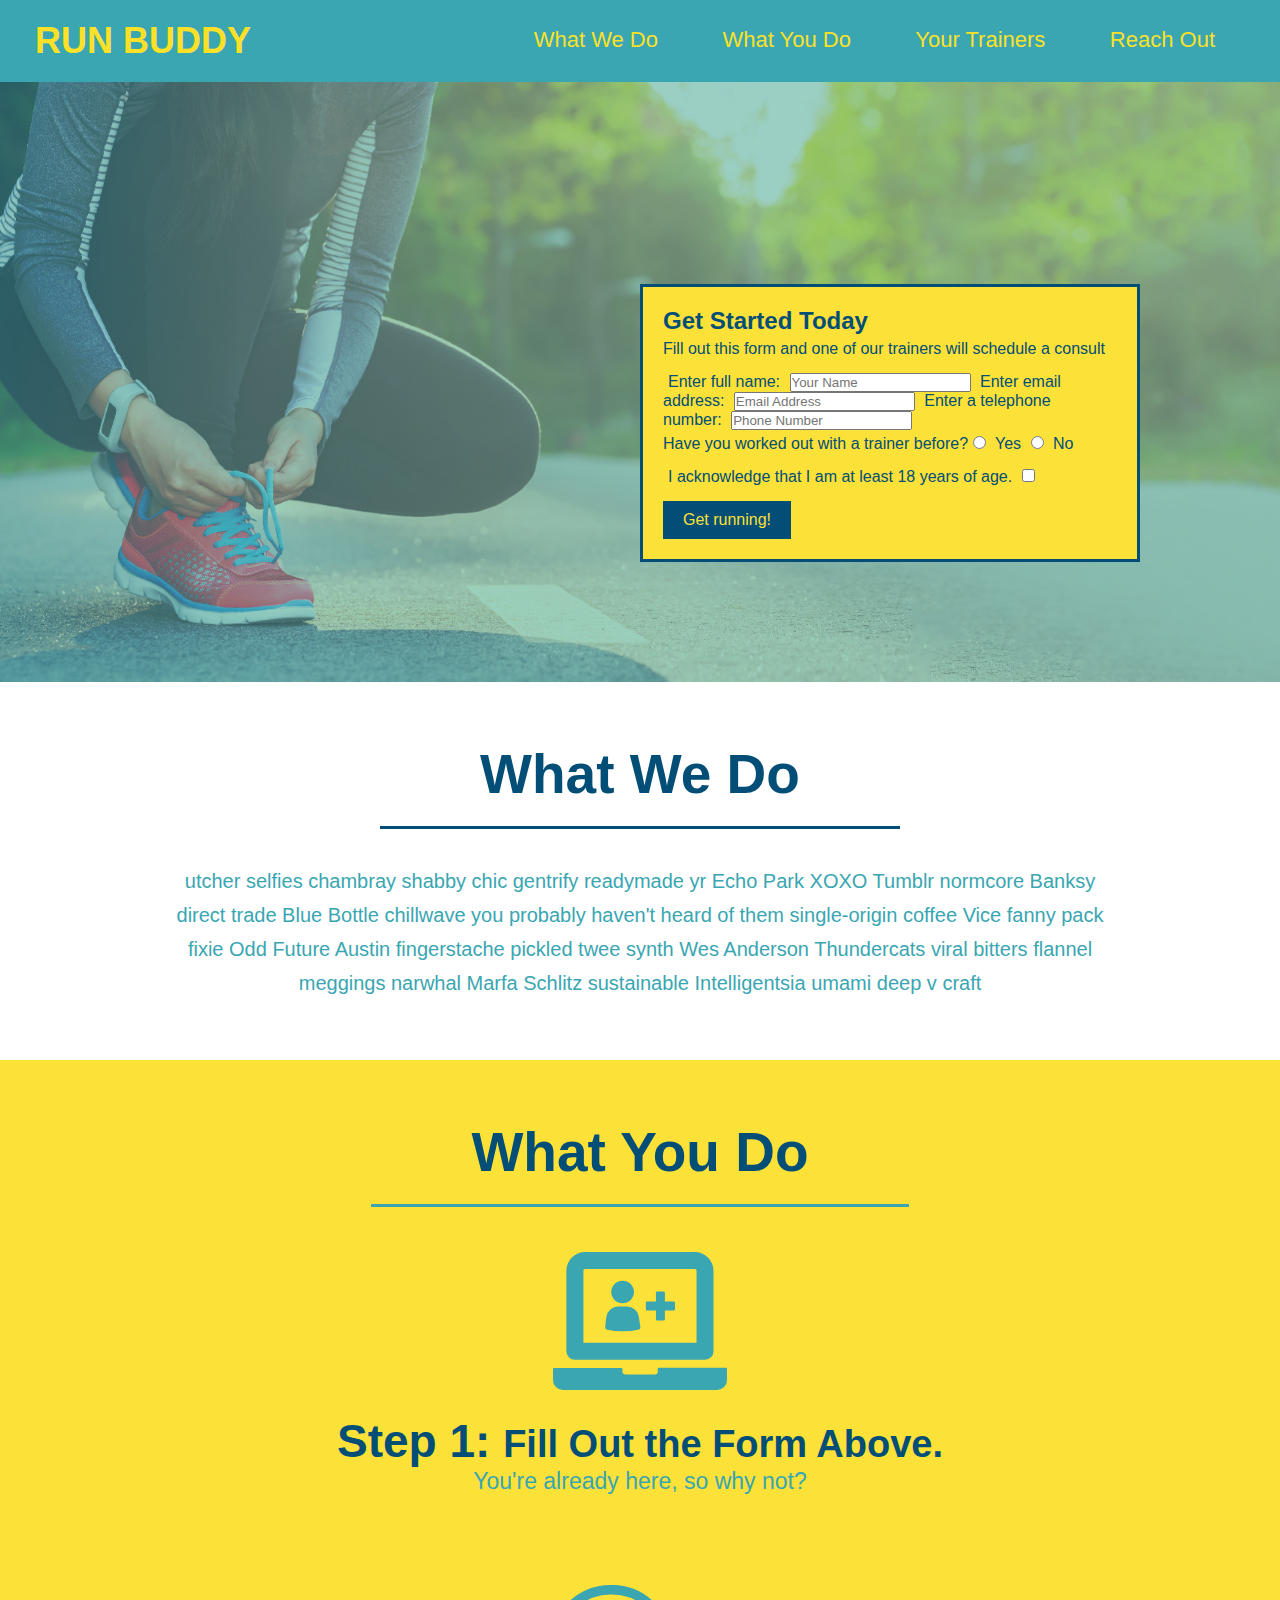
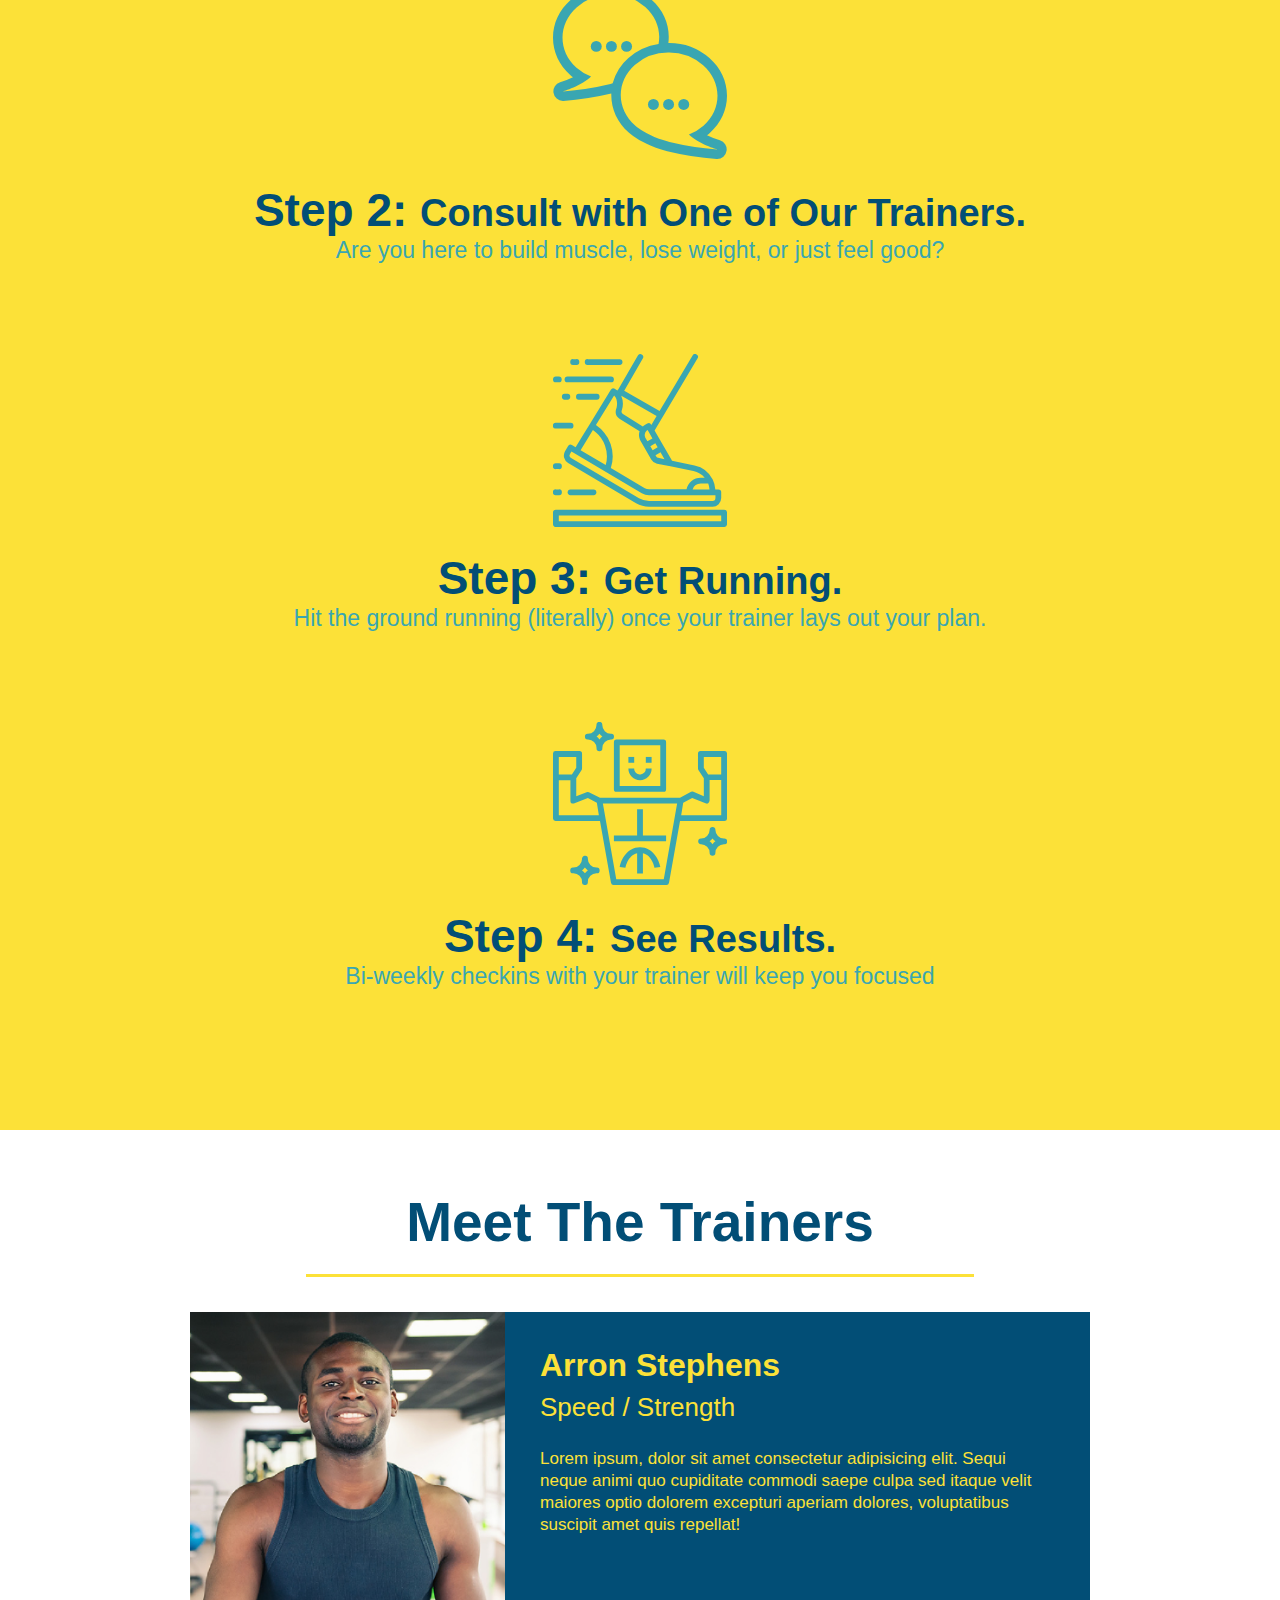
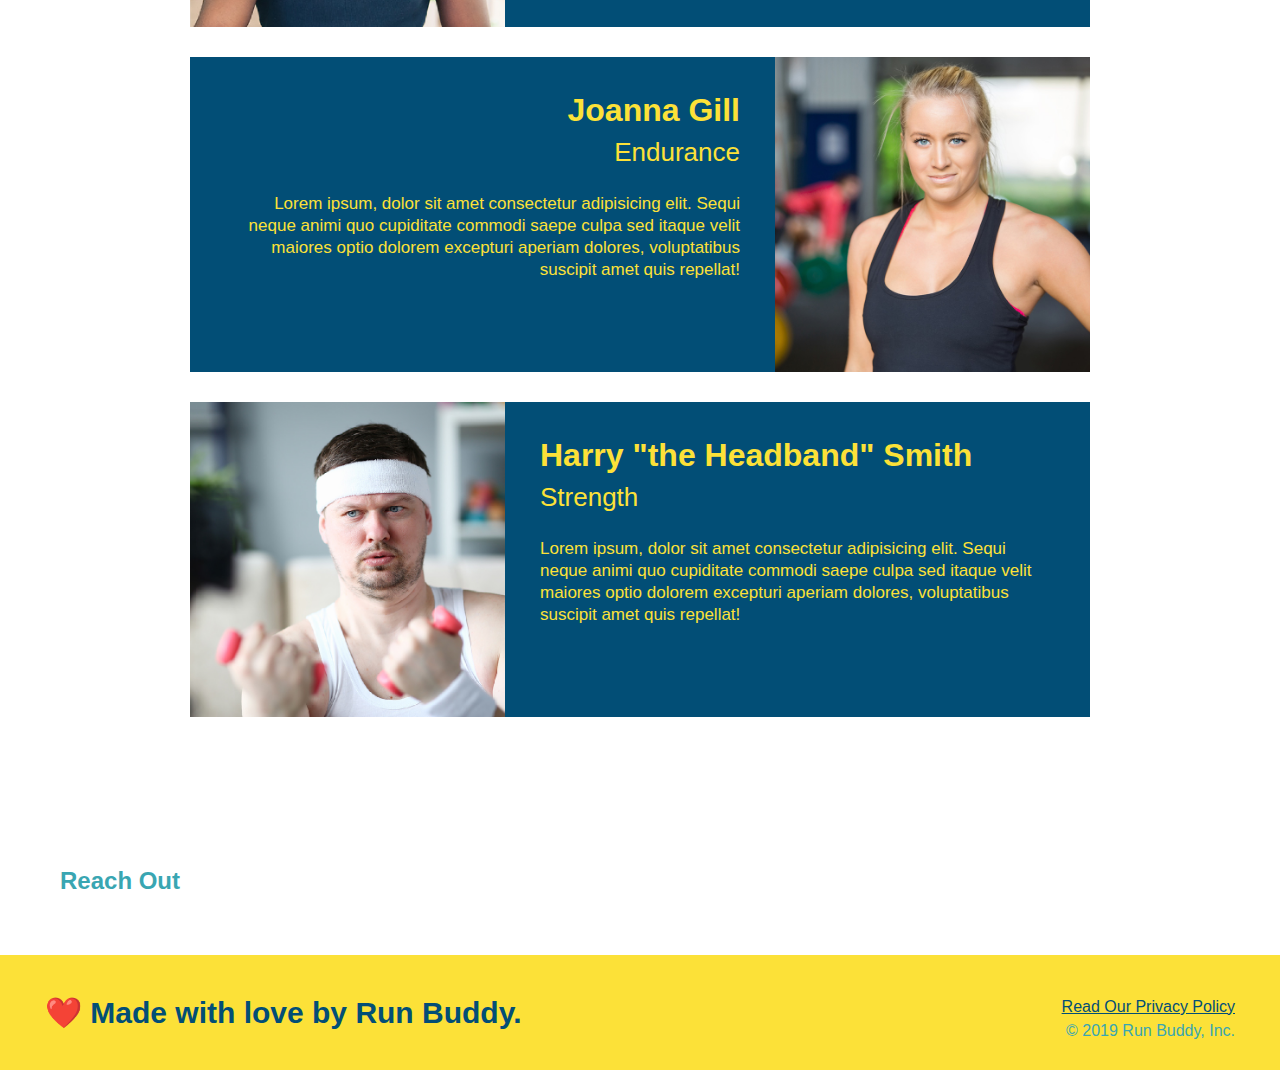
==== index.html @ 09210a49 "meet the trainers section" ====
<!DOCTYPE html>
<html lang="en">
    
<head>
    <meta charset="UTF-8" />
    <title>Run Buddy</title>
    <link rel="stylesheet" href="./assets/css/style.css" />
</head>

<body>
    <!-- navigation -->
    <header>
      <h1>
          <a href="/">
            RUN BUDDY
          </a> 
      </h1>
      <nav>
          <!-- Unordered list element-->
          <ul>
              <!-- List item element-->
              <li>
                  <!-- Anchor element-->
                  <a href="#what-we-do">What We Do</a>
              </li>
              <li>
                  <a href="#what-you-do">What You Do</a>
              </li>
              <li>
                  <a href="#your-trainers">Your Trainers</a>
              </li>
              <li>
                  <a href="#reach-out">Reach Out</a>
              </li>
          </ul>
      </nav>
    </header>

    <!-- hero/jumbotron -->
    <section class="hero">
      <div class="hero-form">
        <h3>Get Started Today</h3>
        <p>Fill out this form and one of our trainers will schedule a consult</p>
        <!--- Add form element-->
        <form>
          <label for="name">Enter full name:</label>
          <input type="text" placeholder="Your Name" name="name" id="name" />
          <label for="email">Enter email address:</label>
          <input type="email" placeholder="Email Address" name="email" id="email" />
          <label for="phone">Enter a telephone number:</label>
          <input type="tel" placeholder="Phone Number" name="phone" id="phone" />
          <p>
            Have you worked out with a trainer before?
            <input type="radio" name="trainer-confirm" id="trainer-yes" />
            <label for="trainer-yes">Yes</label>
            <input type="radio" name="trainer-confirm" id="trainer-no" />
            <label for="trainer-no">No</label>
          </p>
          <p>
            <label for="checkbox" >
              I acknowledge that I am at least 18 years of age.
            </label>
            <input type="checkbox" name="age-confirm" id="checkbox" />
          </p>
          <button type="submit">
            Get running!
          </button>
        </form>
      </div>
    </section>
    <!-- end hero -->
  
    <!-- "what we do" section -->
    <section id="what-we-do" class="intro">
      <h2 class="section-title primary-boarder">What We Do</h2>
      <p>
        utcher selfies chambray shabby chic gentrify readymade yr Echo Park XOXO Tumblr normcore Banksy direct trade Blue
      Bottle chillwave you probably haven't heard of them single-origin coffee Vice fanny pack fixie Odd Future Austin
      fingerstache pickled twee synth Wes Anderson Thundercats viral bitters flannel meggings narwhal Marfa Schlitz
      sustainable Intelligentsia umami deep v craft
      </p>
    </section>
  
    <!-- "what you do" section -->
    <section id="what-you-do" class="steps">
      <h2 class="section-title secondary-border">What You Do</h2>
      
      <div>
        <!-- insert this img element-->
        <img src="assets/images/step-1.svg" alt="" />
        <h3>Step 1: <span>Fill Out the Form Above.</span></h3>
        <p>You're already here, so why not?</p>
      </div>

      <div>
        <img src="assets/images/step-2.svg" alt="" />
        <h3>Step 2: <span> Consult with One of Our Trainers. </span></h3>
        <p>Are you here to build muscle, lose weight, or just feel good?</p>
      </div>
    
      <div>
        <img src="assets/images/step-3.svg" alt="" />
        <h3>Step 3: <span>Get Running.</span></h3>
        <p>Hit the ground running (literally) once your trainer lays out your plan.</p>
      </div>
    
      <div>
        <img src="assets/images/step-4.svg" alt="" />
        <h3>Step 4: <span>See Results.</span></h3>
        <p>Bi-weekly checkins with your trainer will keep you focused</p>
      </div>
    </section>
  
    <!-- "meet the trainers" section -->
    <section id="your-trainers" class="trainers">
      <h2 class="section-title primary-border">Meet The Trainers</h2>
      <article class="trainer">
        <img src="./assets/images/trainer-1.jpg" alt="Arron Stephens in his workout clothes, ready to pump iron" />
        <div class="trainer-bio text-left">
          <h3>Arron Stephens</h3>
          <h4>Speed / Strength</h4>
          <p>
            Lorem ipsum, dolor sit amet consectetur adipisicing elit. Sequi neque animi quo cupiditate commodi saepe culpa sed
            itaque velit maiores optio dolorem excepturi aperiam dolores, voluptatibus suscipit amet quis repellat!
          </p>
        </div>
      </article>
      <!-- second trainer bio -->
      <article class="trainer">
        <div class="trainer-bio text-right">
         <h3>Joanna Gill</h3>
         <h4>Endurance</h4>
         <p>
           Lorem ipsum, dolor sit amet consectetur adipisicing elit. Sequi neque animi quo cupiditate commodi saepe culpa sed
           itaque velit maiores optio dolorem excepturi aperiam dolores, voluptatibus suscipit amet quis repellat!
         </p>
       </div>
       <img src="./assets/images/trainer-2.jpg" alt="Joanna Gill cooling off after a workout" />
      </article>

      <!-- third trainer bio -->
      <article class="trainer">
      <img src="./assets/images/trainer-3.jpg" alt="Harry Smith wearing a headband and lifting comically small pink weights" />
        <div class="trainer-bio text-left">
        <h3>Harry "the Headband" Smith</h3>
        <h4>Strength</h4>
        <p>
          Lorem ipsum, dolor sit amet consectetur adipisicing elit. Sequi neque animi quo cupiditate commodi saepe culpa sed
          itaque velit maiores optio dolorem excepturi aperiam dolores, voluptatibus suscipit amet quis repellat!
        </p>
        </div>
      </article>
    </section>
  
    <!-- "reach out" section -->
    <section>
      <h2>Reach Out</h2>
    </section>
  
    <!-- footer -->
    <footer>
      <h2>❤️ Made with love by Run Buddy.</h2>
      <div>
        <a href="#">Read Our Privacy Policy</a><br />
        &copy; 2019 Run Buddy, Inc.
      </div>
    </footer>
  </body>
  
  </html>
---- assets/css/style.css ----
* {
    margin: 0;
    padding: 0;
    box-sizing: border-box;
}

body {
    /* more on this crazy alphanumerical value in a minute */
    color: #39a6b2;
    font-family: Helvetica, Arial, sans-serif;
}

/* apply styles to <header> */
header {
    padding: 20px 35px;
    background-color: #39a6b2;
}

header h1 {
    font-weight: bold;
    font-size: 36px;
    color: #fce138;
    margin: 0;
    display: inline;
}

header a {
    text-decoration: none;
    color: #fce128;
}

header nav {
    float: right;
    margin: 7px 0;
}

header nav ul li {
    display: inline;
}

header nav ul li a {
    margin: 0 30px;
    font-weight: lighter;
    font-size: 22px;
}

footer {
    background: #fce138;
    width: 100%;
    padding: 40px 45px;
}

footer h2 {
    display: inline;
    color: #024e76;
    font-size: 30px;
    margin: 0;
}

footer div {
    float: right;
    line-height: 1.5;
    text-align: right;
}

footer a {
    color: #024e76;
}

section {
    padding: 60px;
}

/* Hero Style Start */
.hero {
    background-image: url("../images/hero-bg.jpeg");
    height: 600px;
    background-size: cover;
    background-position: center;
    position: relative;
}
/* Hero Style End */

/* Hero-Form Style Start */
.hero-form {
    border: 3px solid #024e76;
    background-color: #fce138;
    padding: 20px;
    width: 500px;
    color: #024e76;
    position: absolute;
    bottom: 120px;
    right: 140px;
}

.hero-form h3 {
    font-size: 24px;
    margin: 0;
  }
  
.hero-form p {
    margin: 5px 0 15px 0;
  }
  
.form-input {
    border: 1px solid #024e76;
    display: block;
    padding: 7px 15px;
    font-size: 16px;
    color: #024e76;
    width: 100%;
    margin-bottom: 15px;
  }

.hero-form label {
    margin: 0 5px;
  }

.hero-form button {
    color: #fce138;
    background-color: #024e76;
    border: none;
    padding: 10px 20px;
    font-size: 16px;
  }
  /* HERO STYLES END */

  .intro {
      text-align: center;
  }

  .intro p {
      line-height: 1.7;
      color: #39a6b2;
      width: 80%;
      font-size: 20px;
      /* add this alongside your other declarations */
      margin: 0 auto;
  }

  .steps {
      text-align: center;
      background: #fce138;
  }

  .steps div {
    margin-bottom: 80px;
  }

  .steps img {
    width: 15%;
    margin: 10px 0;
  } 
  
  .steps h3 {
    color: #024e76;
    font-size: 46px;
    margin-top: 10px;
  }
  
  .steps p {
    color: #39a6b2;
    font-size: 23px;
  }

  .steps span {
    font-size: 38px;
  }

  .section-title {
    font-size: 55px;
    color: #024e76;
    margin-bottom: 35px;
    padding: 0 100px 20px 100px;
    display: inline-block;
    border-bottom: 3px solid;
  }
  
  .primary-border {
    border-color: #fce138;
  }
  
  .secondary-border {
    border-color: #39a6b2;
  }
  
  .trainers {
    text-align: center;
  }

  .trainer {
    width: 900px;
    margin: 0 auto 30px auto;
    background: #024e76;
    color: #fce138;
    overflow: auto;
  }

  .trainer img {
    width: 35%;
    float: left;
  }
  
  .trainer-bio {
    padding: 35px;
    float: left;
    width: 65%;
  }

  .text-left {
    text-align: left;
  }
  
  .text-right {
    text-align: right;
  }

  .trainer-bio h3 {
    font-size: 32px;
    margin-bottom: 8px;
  }
  
  .trainer-bio h4 {
    font-weight: lighter;
    font-size: 26px;
    margin-bottom: 25px;
  }
  
  .trainer-bio p {
    font-size: 17px;
    line-height: 1.3;
  }
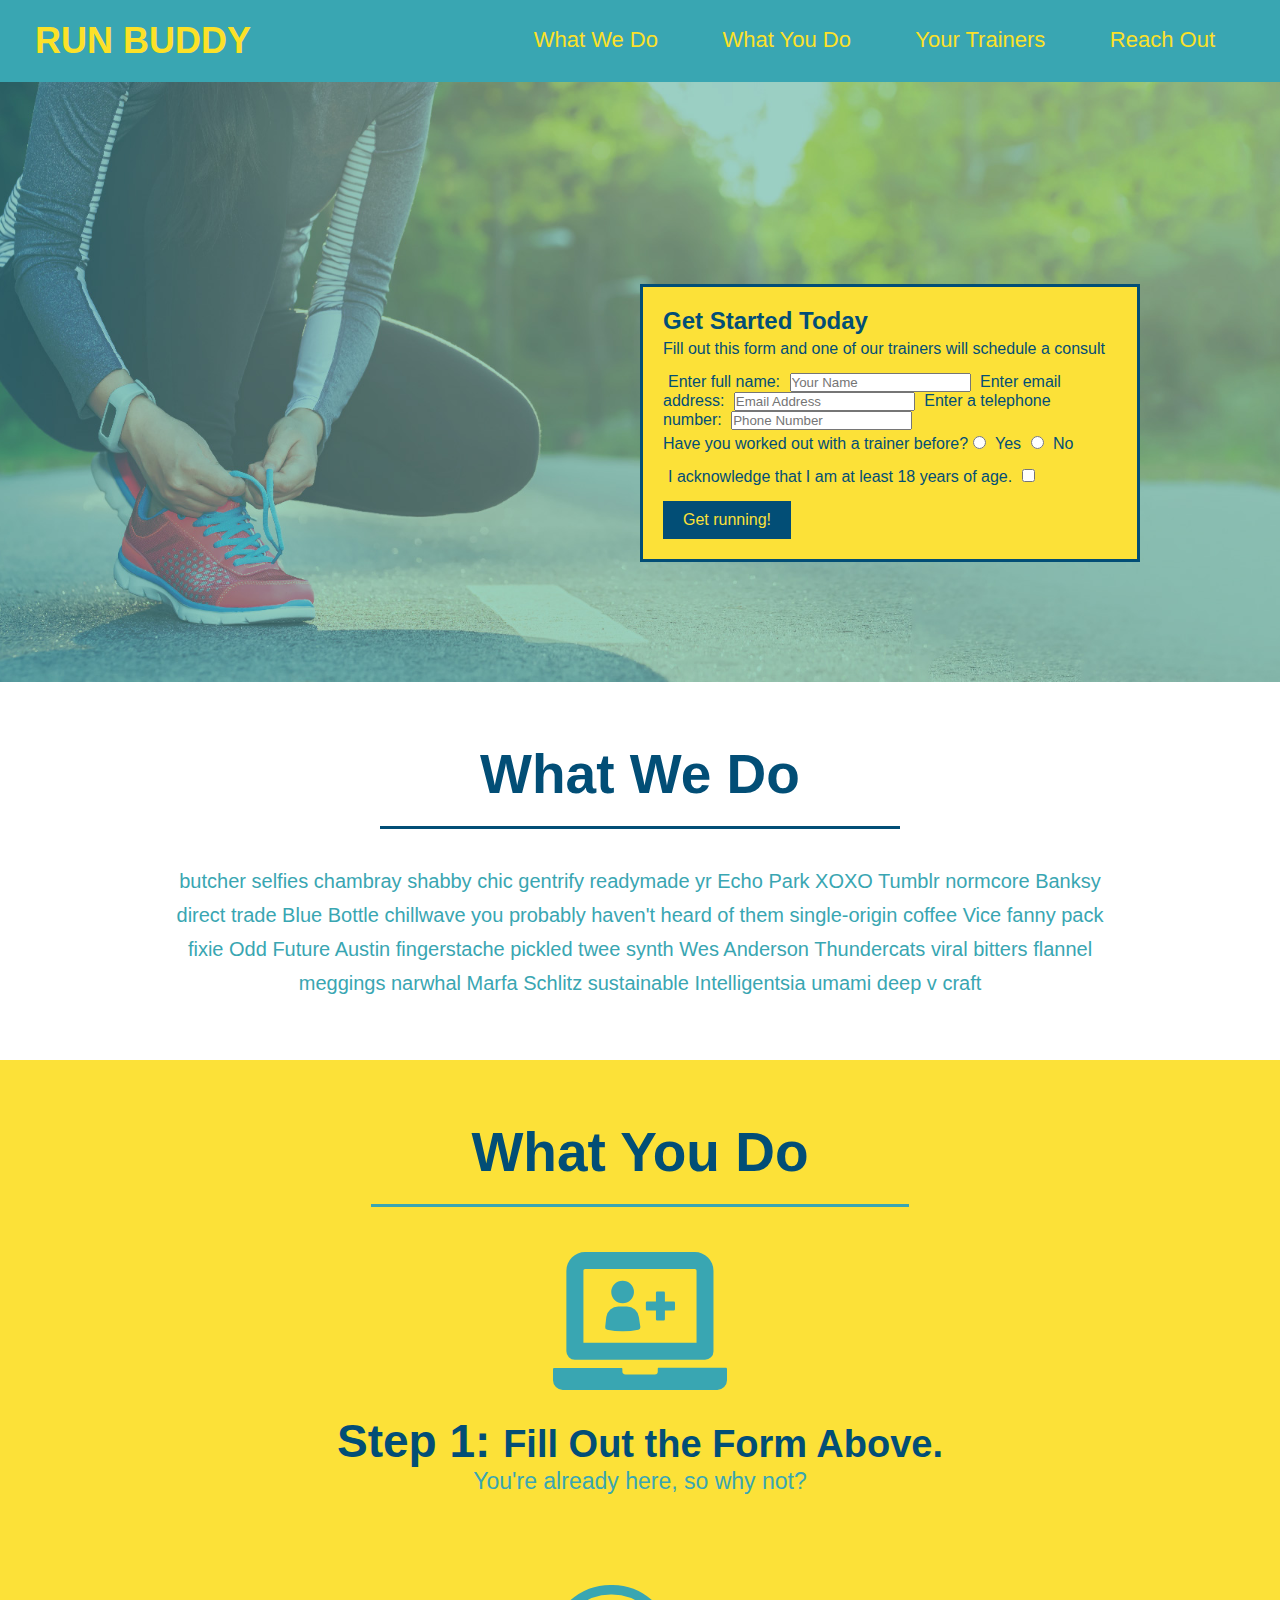
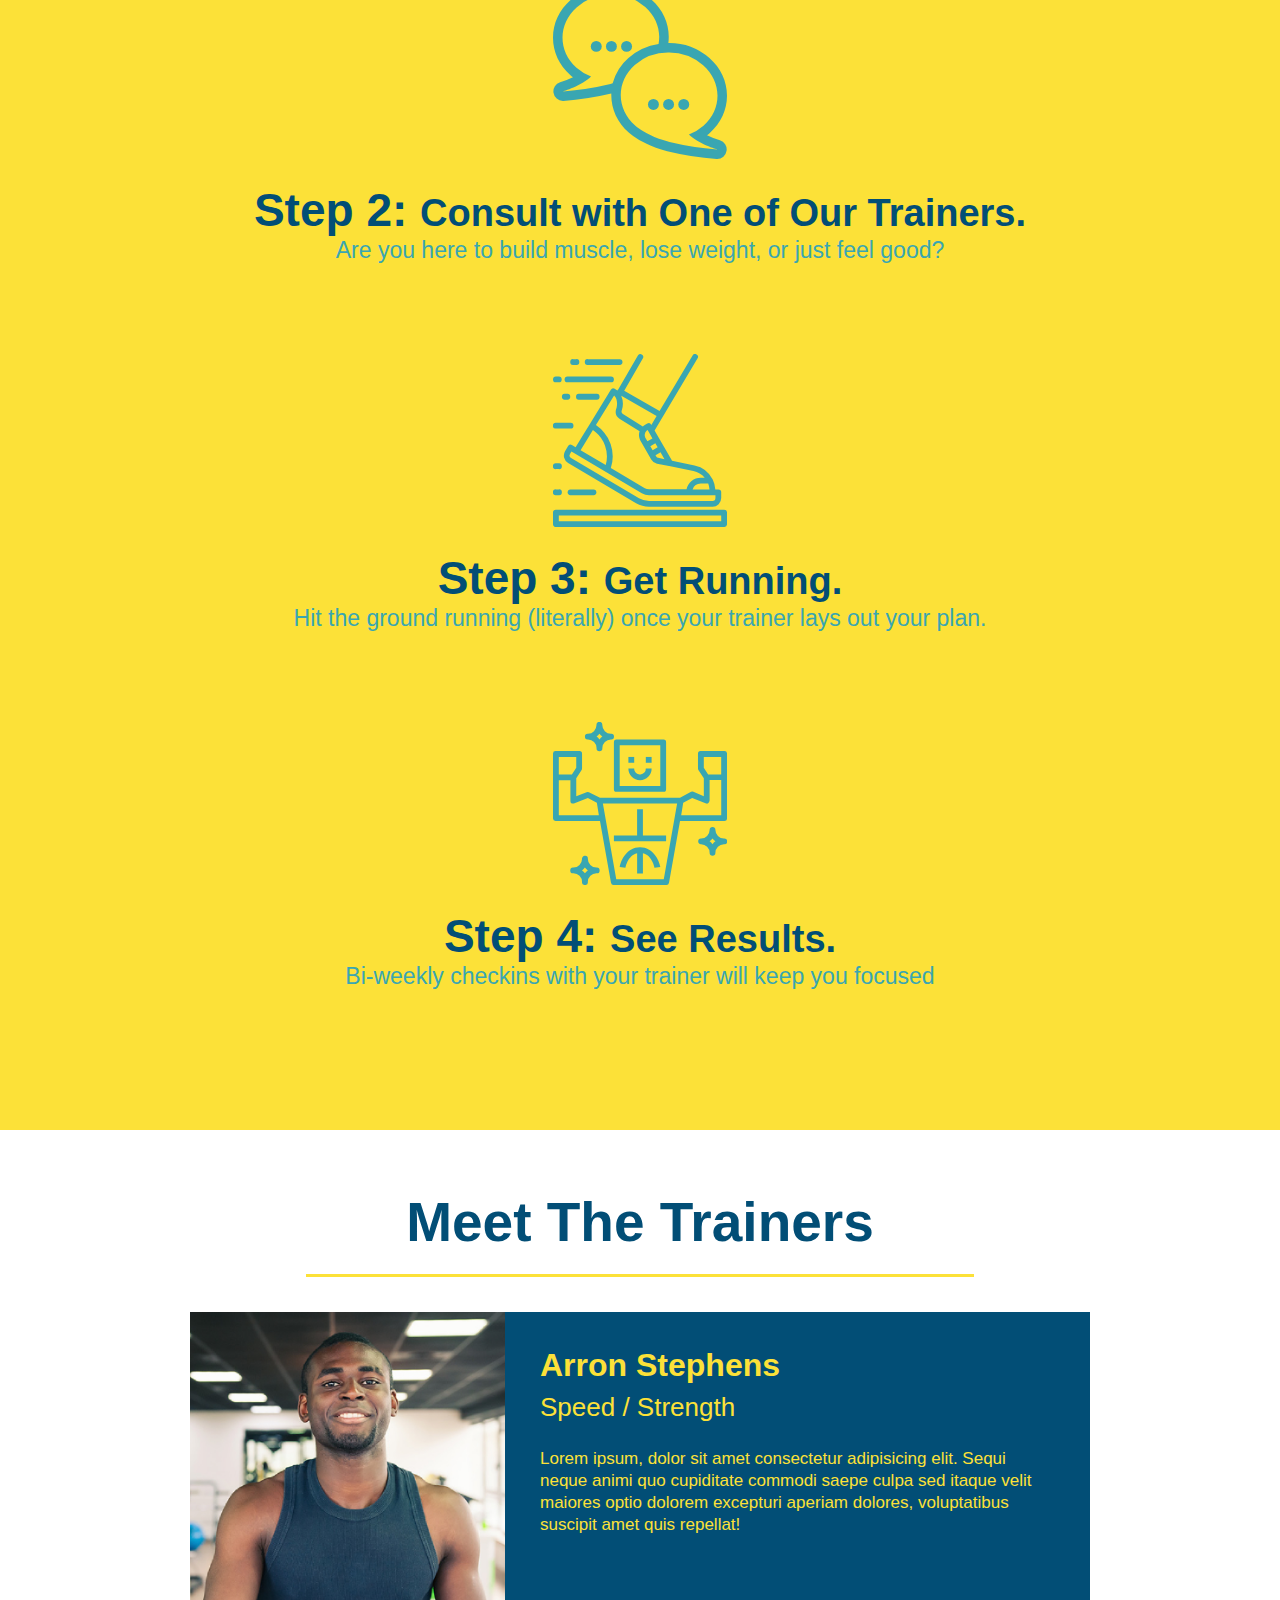
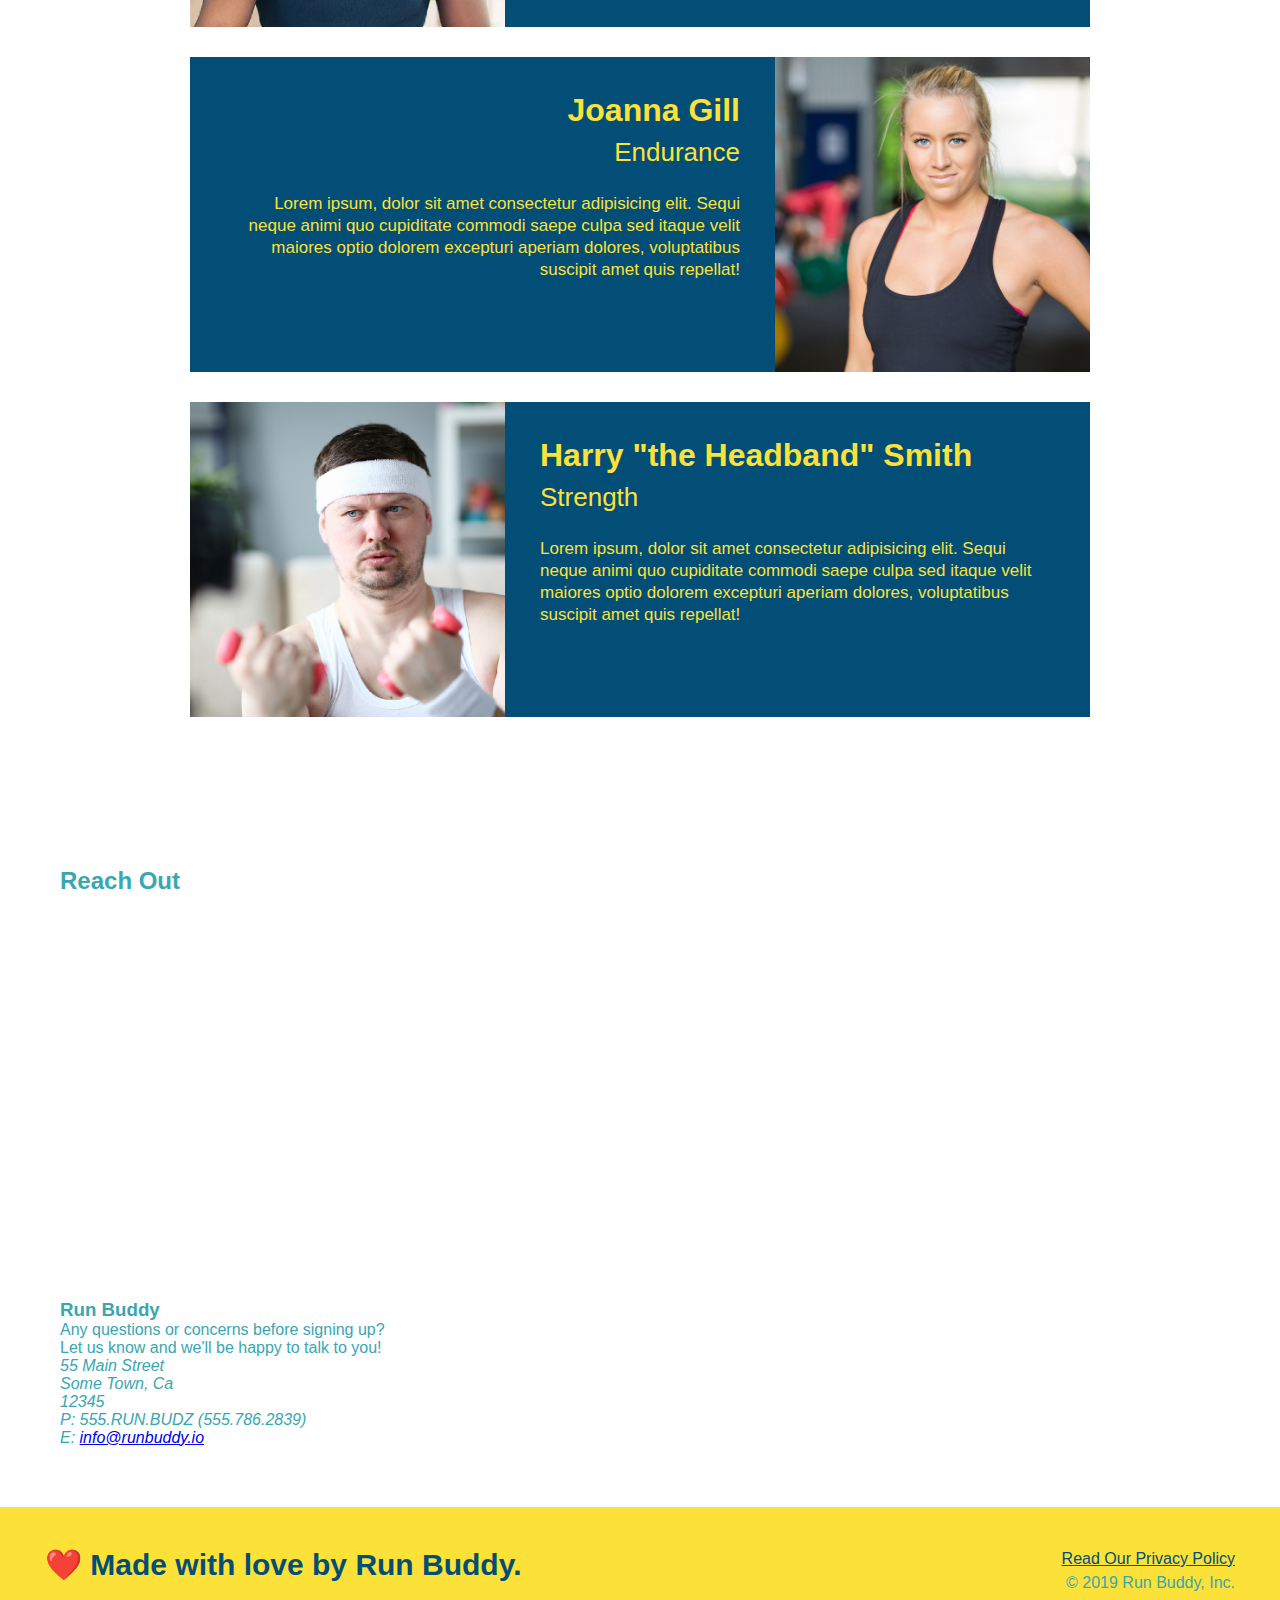
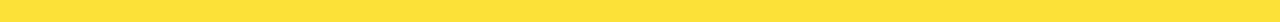
==== commit 31893229: "add iframe" ====
--- a/index.html
+++ b/index.html
@@ -74,7 +74,7 @@
     <section id="what-we-do" class="intro">
       <h2 class="section-title primary-boarder">What We Do</h2>
       <p>
-        utcher selfies chambray shabby chic gentrify readymade yr Echo Park XOXO Tumblr normcore Banksy direct trade Blue
+      butcher selfies chambray shabby chic gentrify readymade yr Echo Park XOXO Tumblr normcore Banksy direct trade Blue
       Bottle chillwave you probably haven't heard of them single-origin coffee Vice fanny pack fixie Odd Future Austin
       fingerstache pickled twee synth Wes Anderson Thundercats viral bitters flannel meggings narwhal Marfa Schlitz
       sustainable Intelligentsia umami deep v craft
@@ -142,12 +142,12 @@
       <article class="trainer">
       <img src="./assets/images/trainer-3.jpg" alt="Harry Smith wearing a headband and lifting comically small pink weights" />
         <div class="trainer-bio text-left">
-        <h3>Harry "the Headband" Smith</h3>
-        <h4>Strength</h4>
-        <p>
-          Lorem ipsum, dolor sit amet consectetur adipisicing elit. Sequi neque animi quo cupiditate commodi saepe culpa sed
-          itaque velit maiores optio dolorem excepturi aperiam dolores, voluptatibus suscipit amet quis repellat!
-        </p>
+          <h3>Harry "the Headband" Smith</h3>
+          <h4>Strength</h4>
+          <p>
+            Lorem ipsum, dolor sit amet consectetur adipisicing elit. Sequi neque animi quo cupiditate commodi saepe culpa sed
+            itaque velit maiores optio dolorem excepturi aperiam dolores, voluptatibus suscipit amet quis repellat!
+          </p>
         </div>
       </article>
     </section>
@@ -155,6 +155,30 @@
     <!-- "reach out" section -->
     <section>
       <h2>Reach Out</h2>
+      <div class="contact-info">
+        <iframe src="https://www.google.com/maps/embed?pb=!1m18!1m12!1m3!1d3315.008402642042!2d-117.92116288531592!3d33.81209623779548!2m3!1f0!2f0!3f0!3m2!1i1024!2i768!4f13.1!3m3!1m2!1s0x80dcd7d12b3b5e6b%3A0x2ef62f8418225cfa!2sDisneyland%20Park!5e0!3m2!1sen!2sus!4v1617989607646!5m2!1sen!2sus" 
+          width="400" 
+          height="400" 
+          style="border:0;" 
+          allowfullscreen="" 
+          loading="lazy">
+        </iframe>
+      </div>
+      <div>
+        <h3>Run Buddy</h3>
+        <p>
+          Any questions or concerns before signing up?
+          <br />
+          Let us know and we'll be happy to talk to you!
+        </p>
+        <address>
+          55 Main Street <br/>
+          Some Town, Ca <br/>
+          12345<br />
+          P: 555.RUN.BUDZ (555.786.2839)<br/>
+          E: <a href="mailto:info@runbuddy.io">info@runbuddy.io</a>
+        </address>
+      </div>
     </section>
   
     <!-- footer -->
--- a/assets/css/style.css
+++ b/assets/css/style.css
@@ -134,7 +134,6 @@
       color: #39a6b2;
       width: 80%;
       font-size: 20px;
-      /* add this alongside your other declarations */
       margin: 0 auto;
   }
 
@@ -207,14 +206,6 @@
     width: 65%;
   }
 
-  .text-left {
-    text-align: left;
-  }
-  
-  .text-right {
-    text-align: right;
-  }
-
   .trainer-bio h3 {
     font-size: 32px;
     margin-bottom: 8px;
@@ -230,3 +221,11 @@
     font-size: 17px;
     line-height: 1.3;
   }
+
+  .text-left {
+    text-align: left;
+  }
+  
+  .text-right {
+    text-align: right;
+  }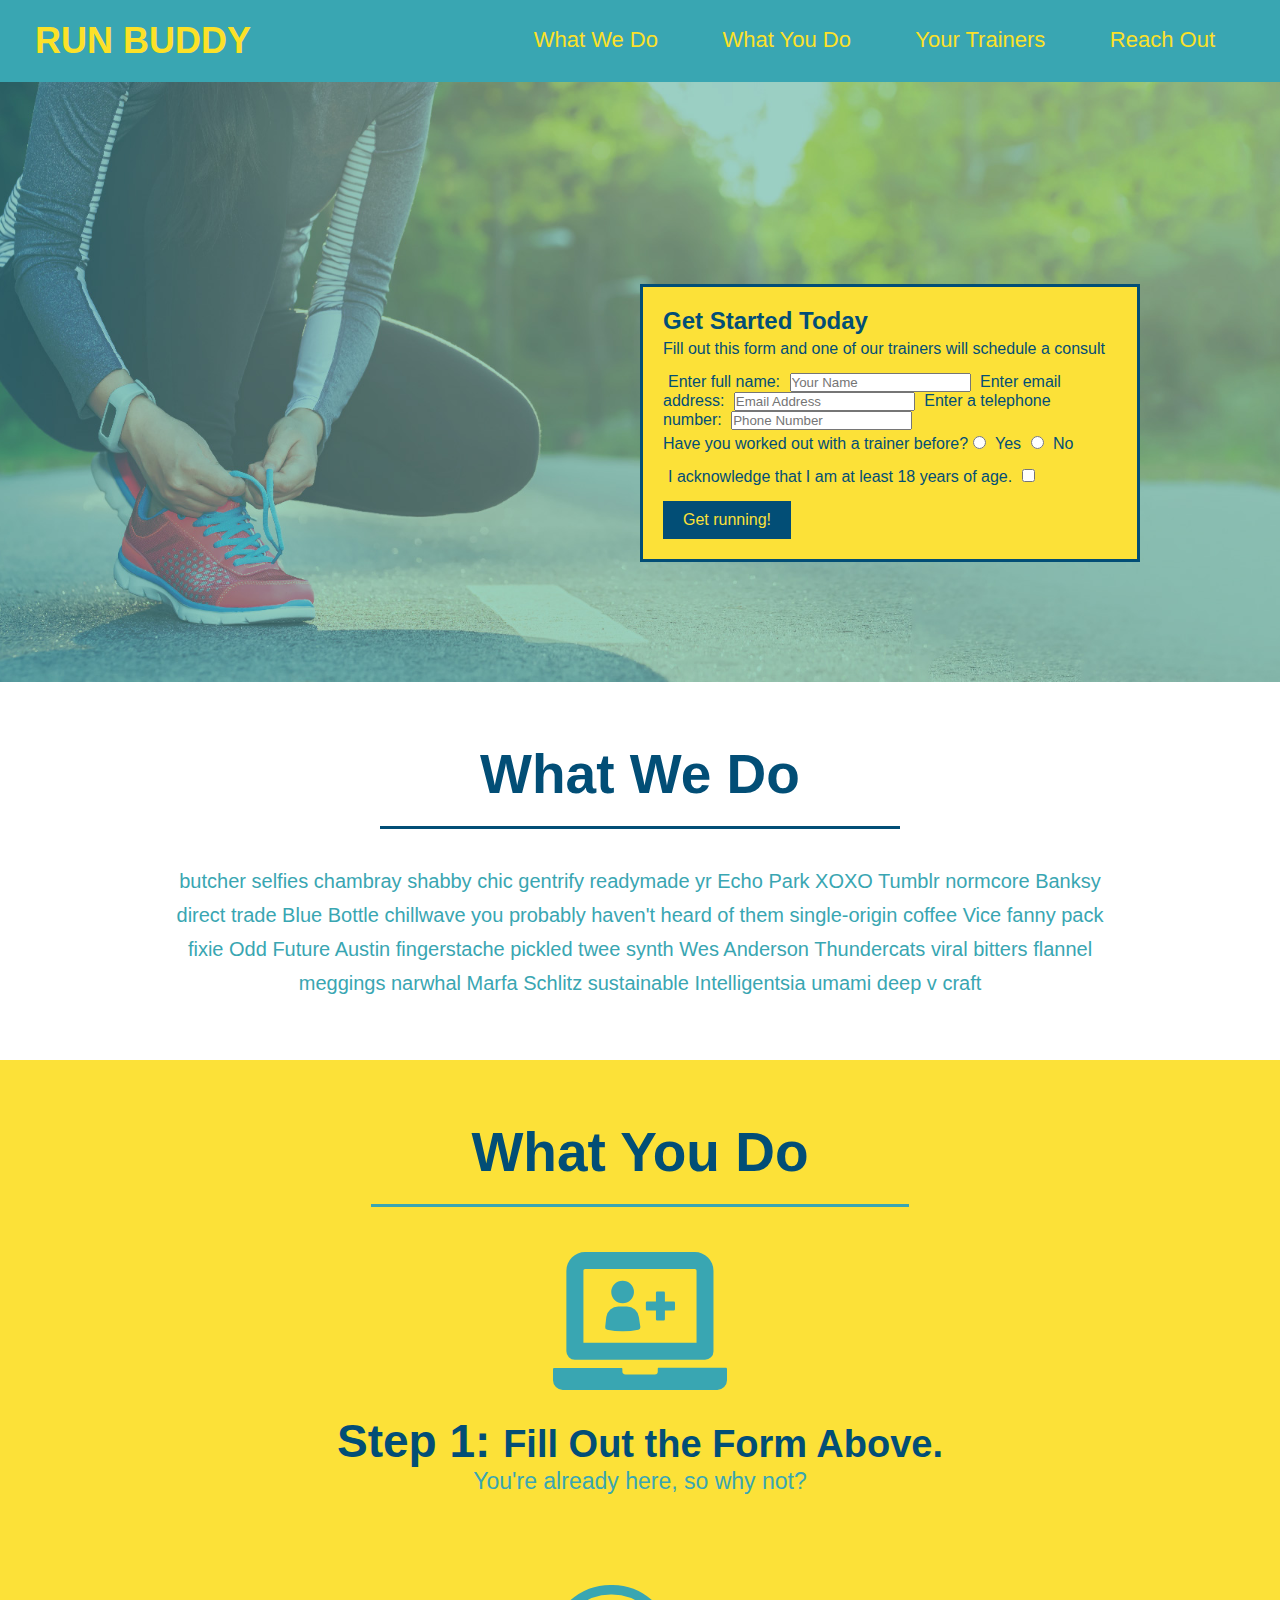
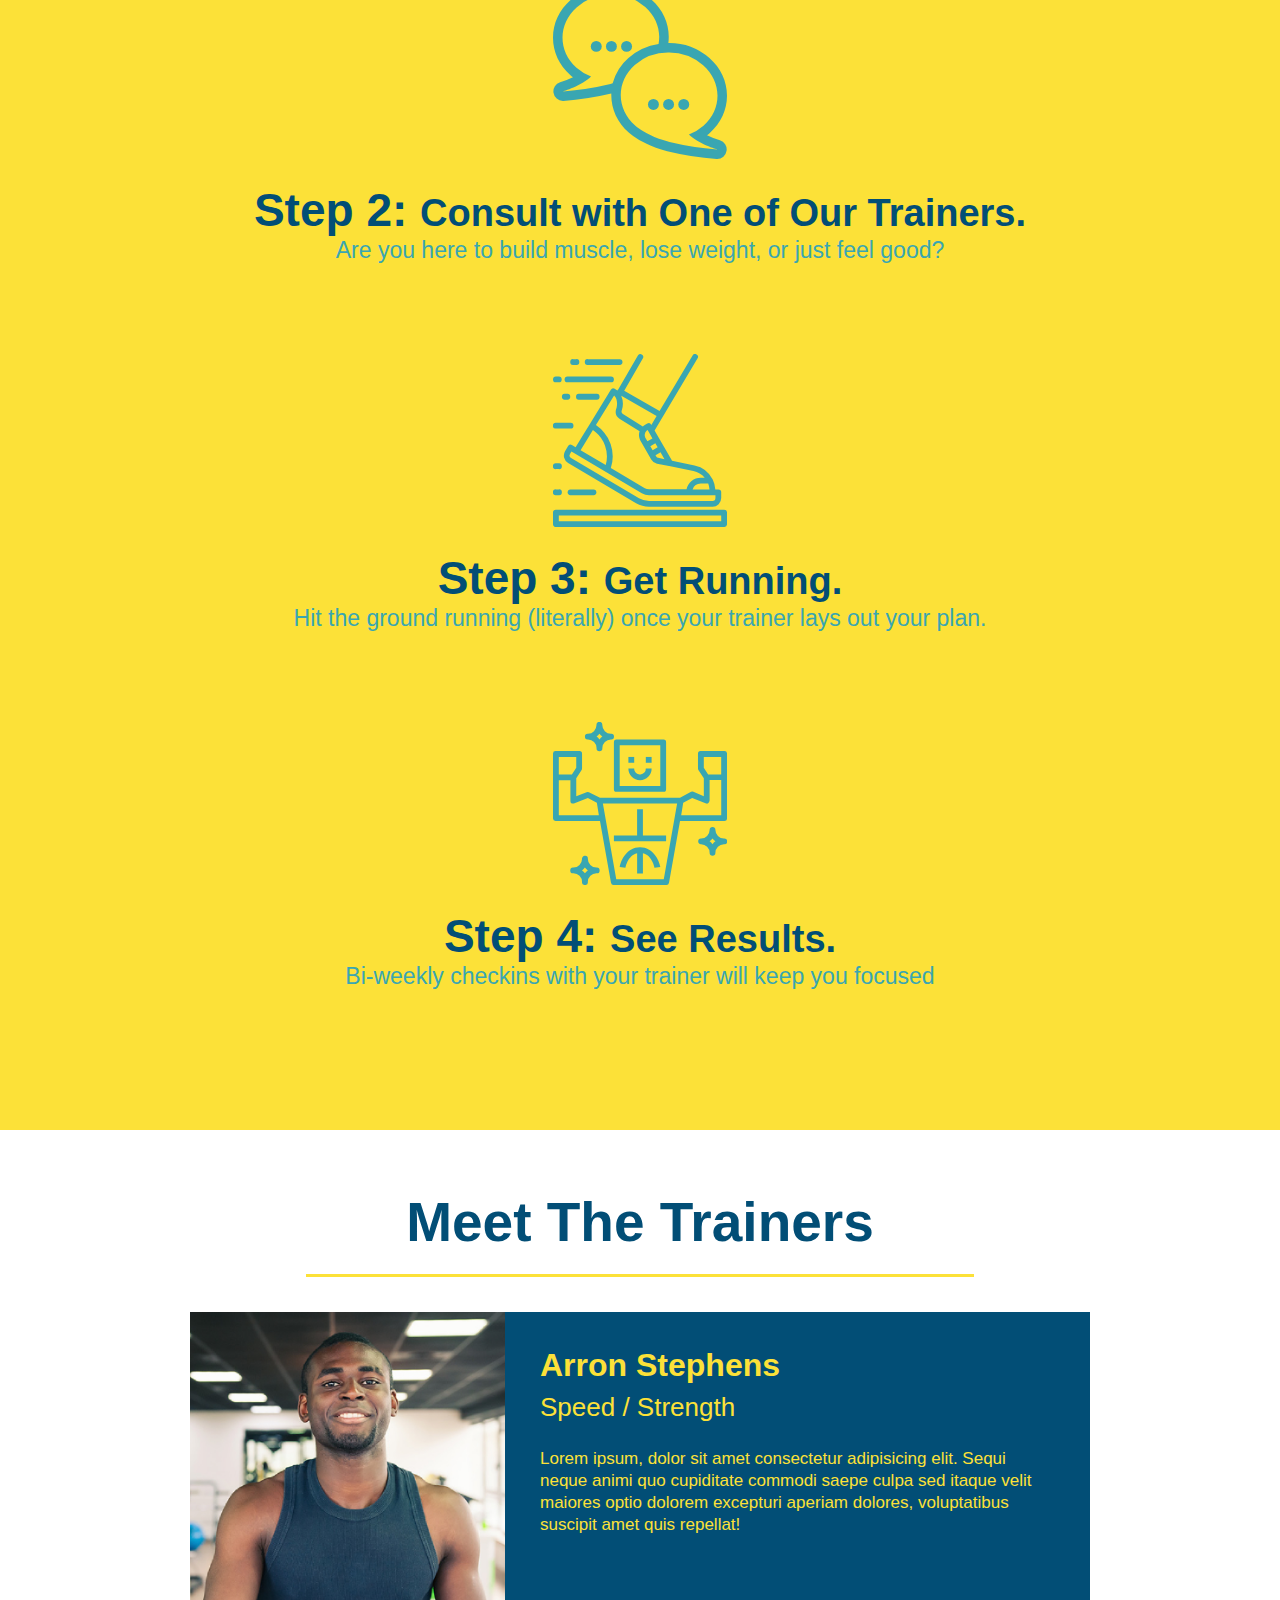
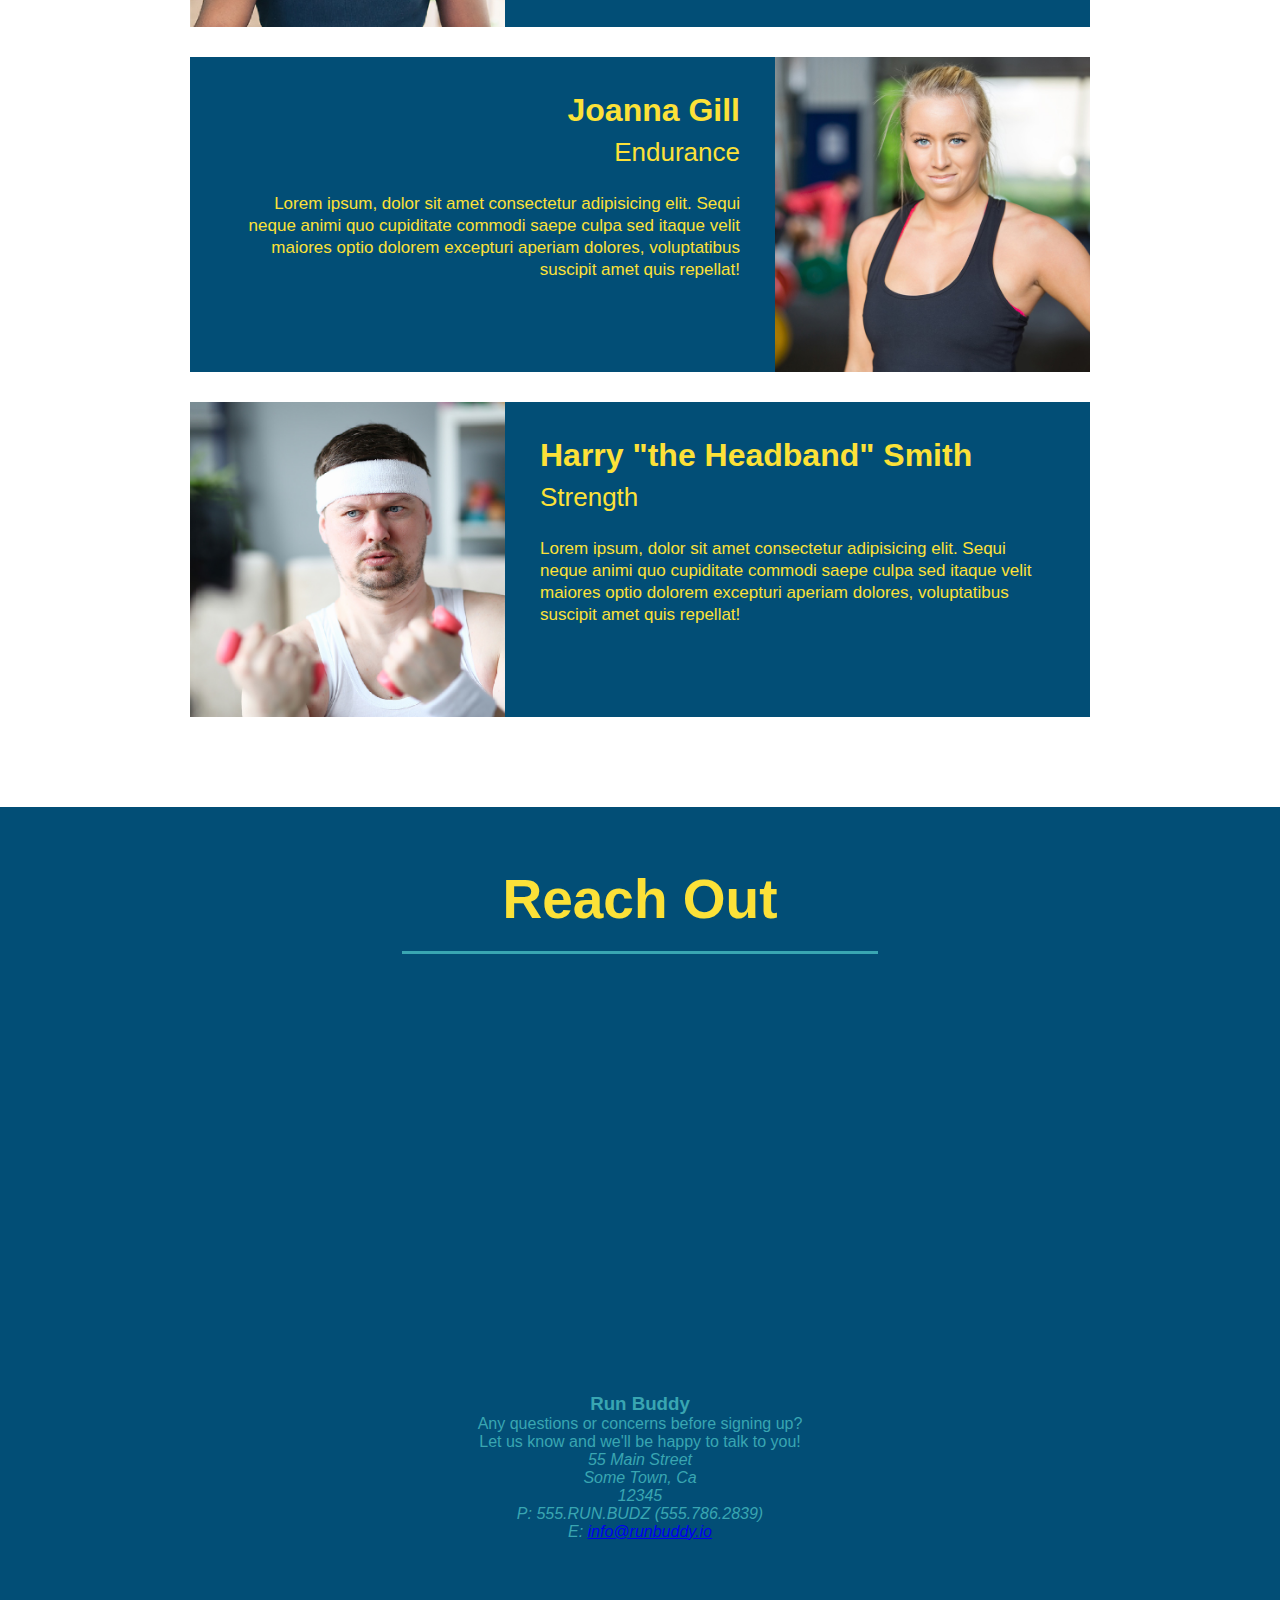
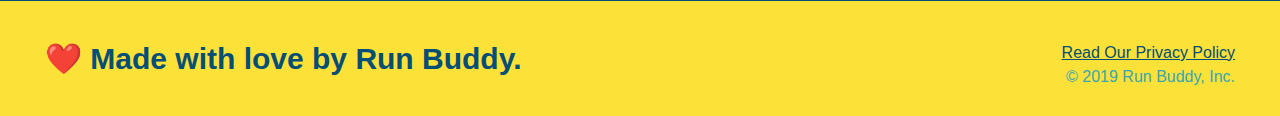
==== commit aeffde12: "style contact info" ====
--- a/index.html
+++ b/index.html
@@ -153,8 +153,8 @@
     </section>
   
     <!-- "reach out" section -->
-    <section>
-      <h2>Reach Out</h2>
+    <section id="reach out" class="contact">
+      <h2 class="section-title secondary-border">Reach Out</h2>
       <div class="contact-info">
         <iframe src="https://www.google.com/maps/embed?pb=!1m18!1m12!1m3!1d3315.008402642042!2d-117.92116288531592!3d33.81209623779548!2m3!1f0!2f0!3f0!3m2!1i1024!2i768!4f13.1!3m3!1m2!1s0x80dcd7d12b3b5e6b%3A0x2ef62f8418225cfa!2sDisneyland%20Park!5e0!3m2!1sen!2sus!4v1617989607646!5m2!1sen!2sus" 
           width="400" 
--- a/assets/css/style.css
+++ b/assets/css/style.css
@@ -228,4 +228,28 @@
   
   .text-right {
     text-align: right;
+  }
+
+    /* REACH OUT STYLES START */
+  .contact {
+    text-align: center;
+    background: #024e76;
+  }
+
+  .contact h2 {
+      color: #fce138;
+  }
+
+  .contact-info iframe {
+      width: 400px;
+      height: 400px;
+  }
+  
+  .contact-info div {
+    width: 410px;
+    display: inline-block;
+    vertical-align: top;
+    text-align: left;
+    margin: 30px 0 0 60px;
+    color: white;
   }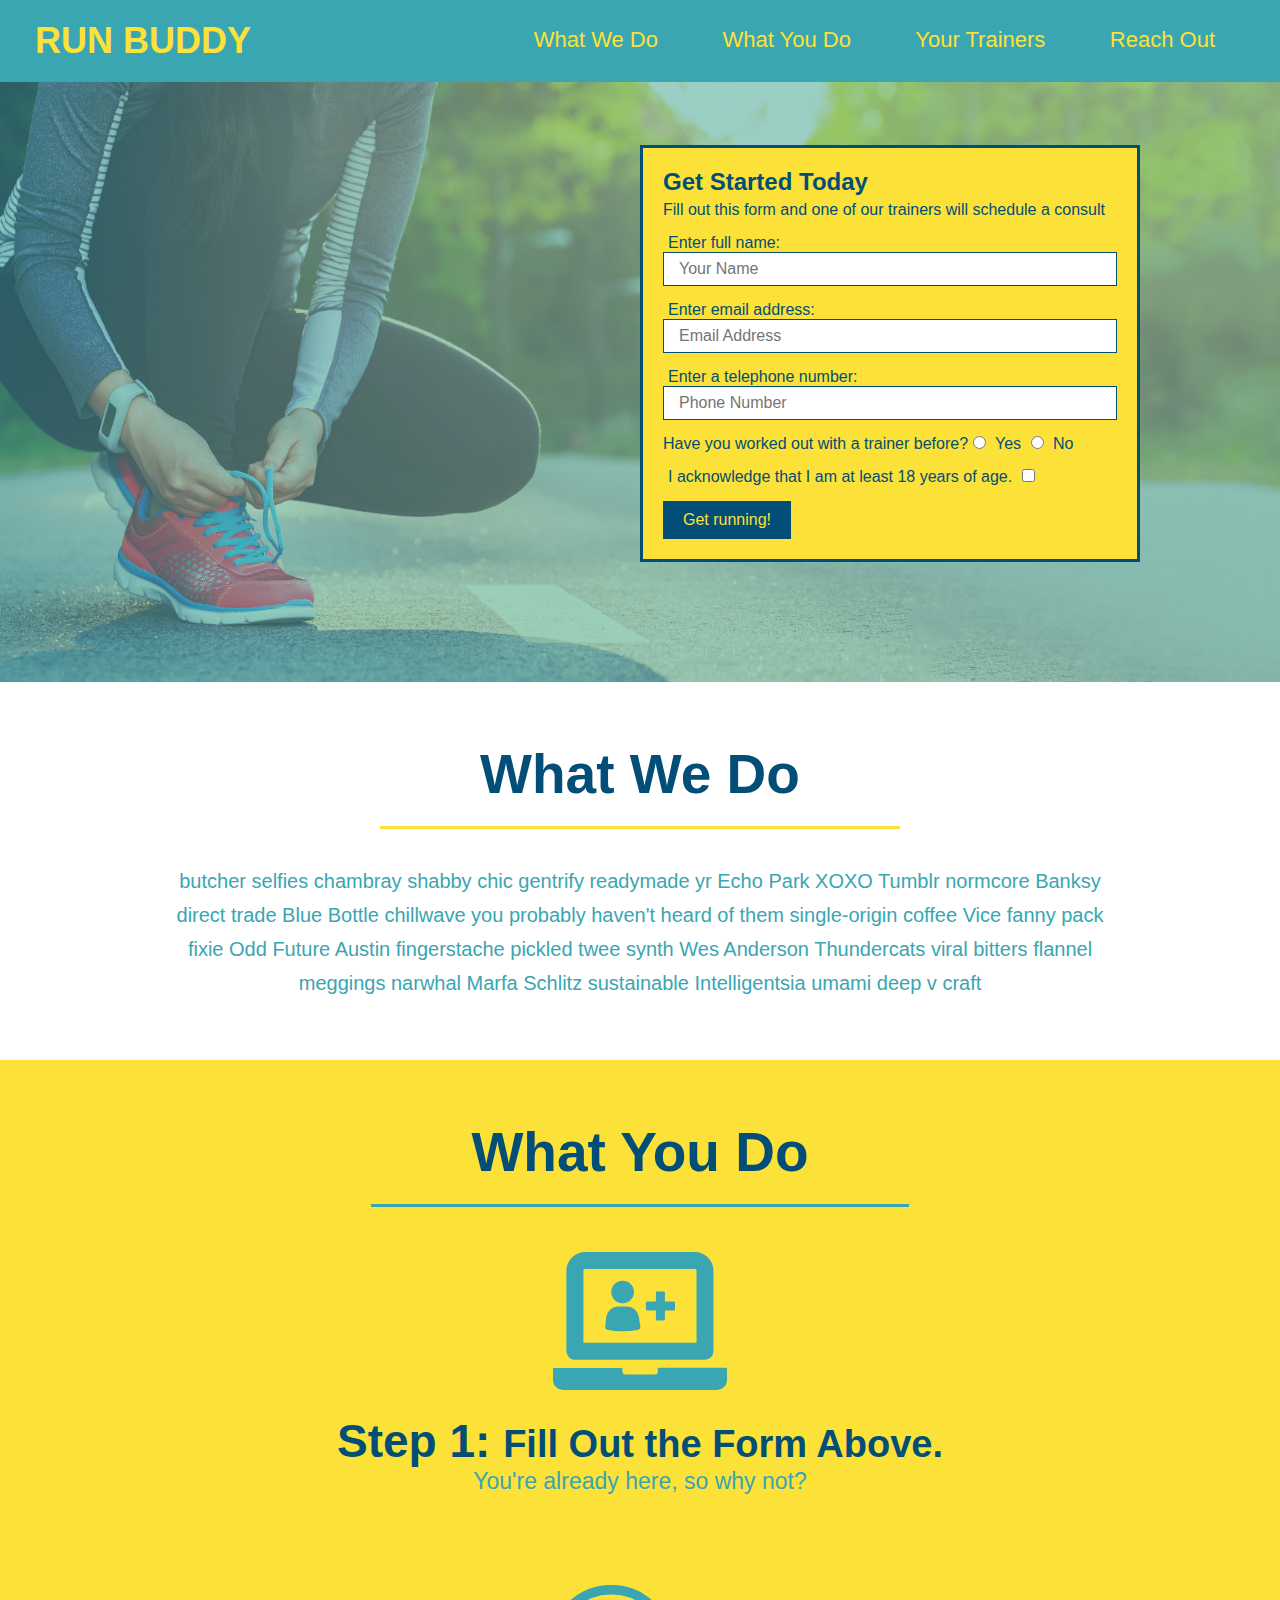
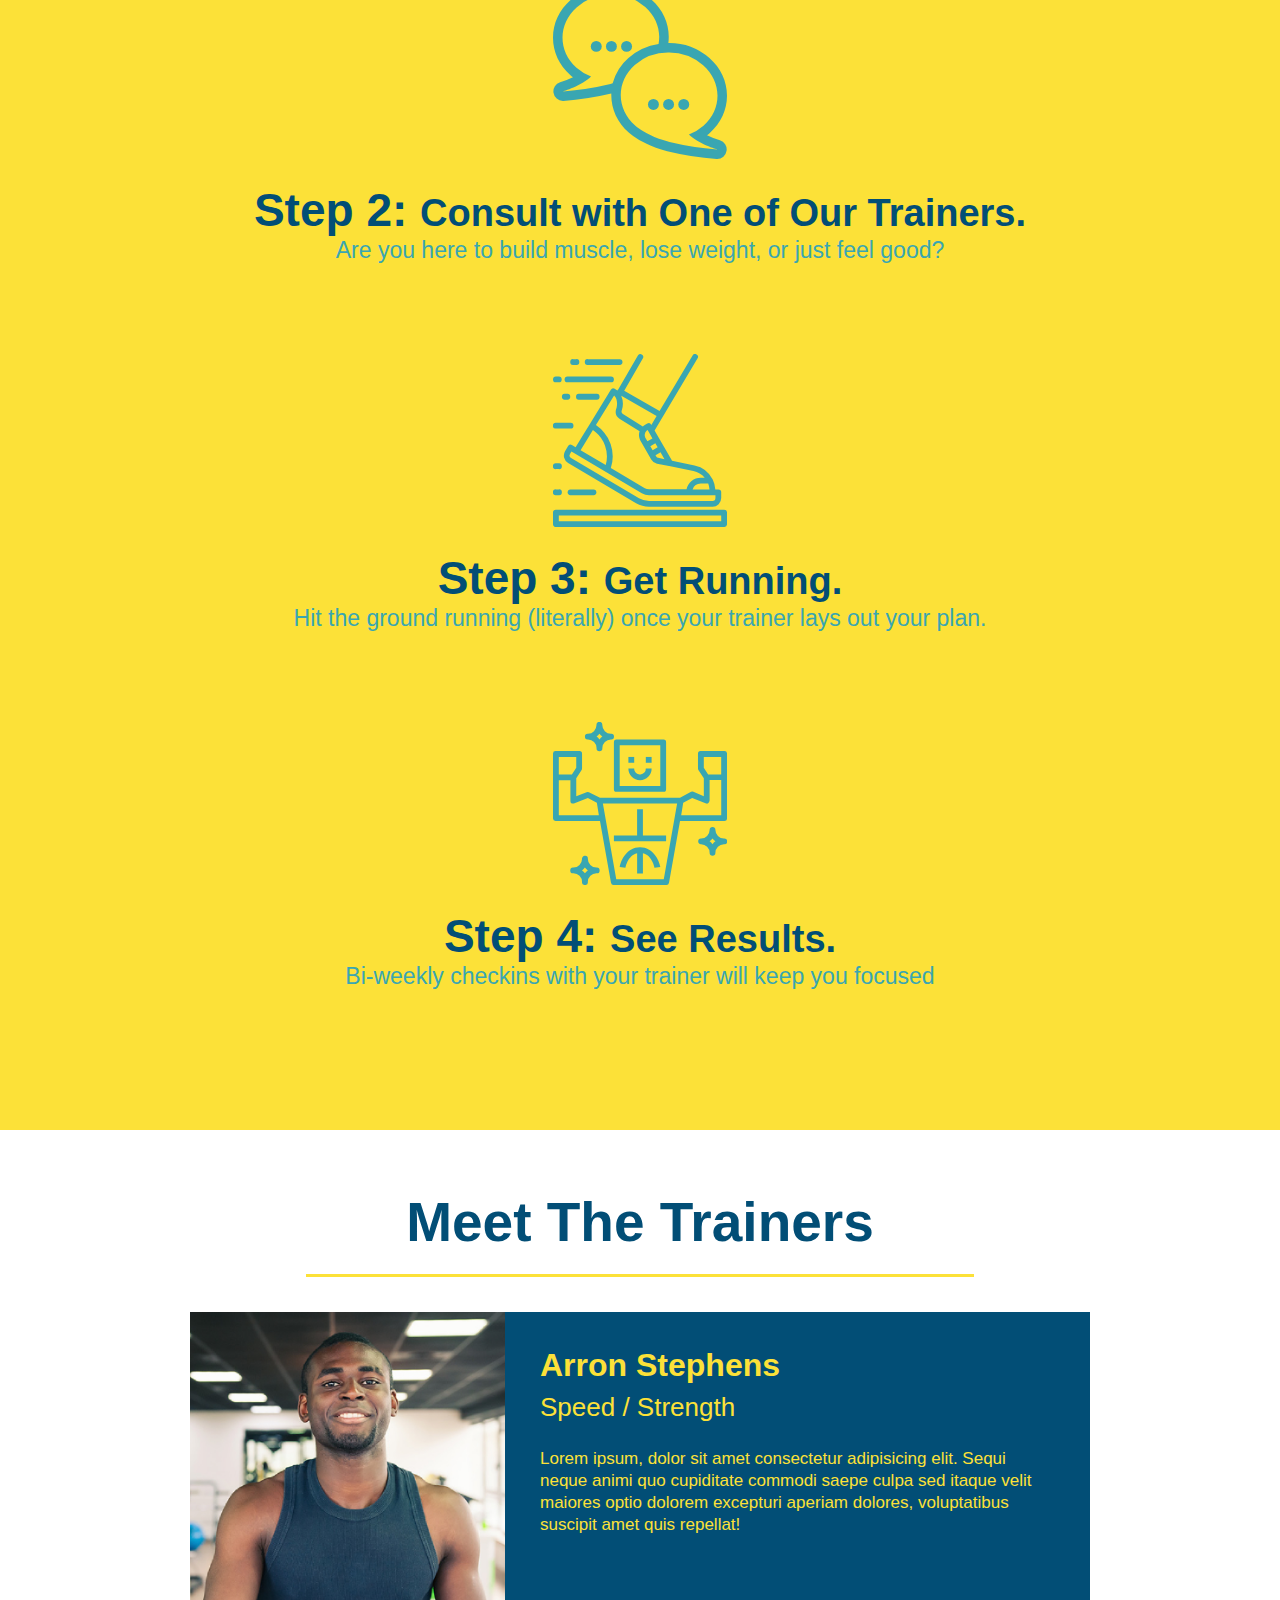
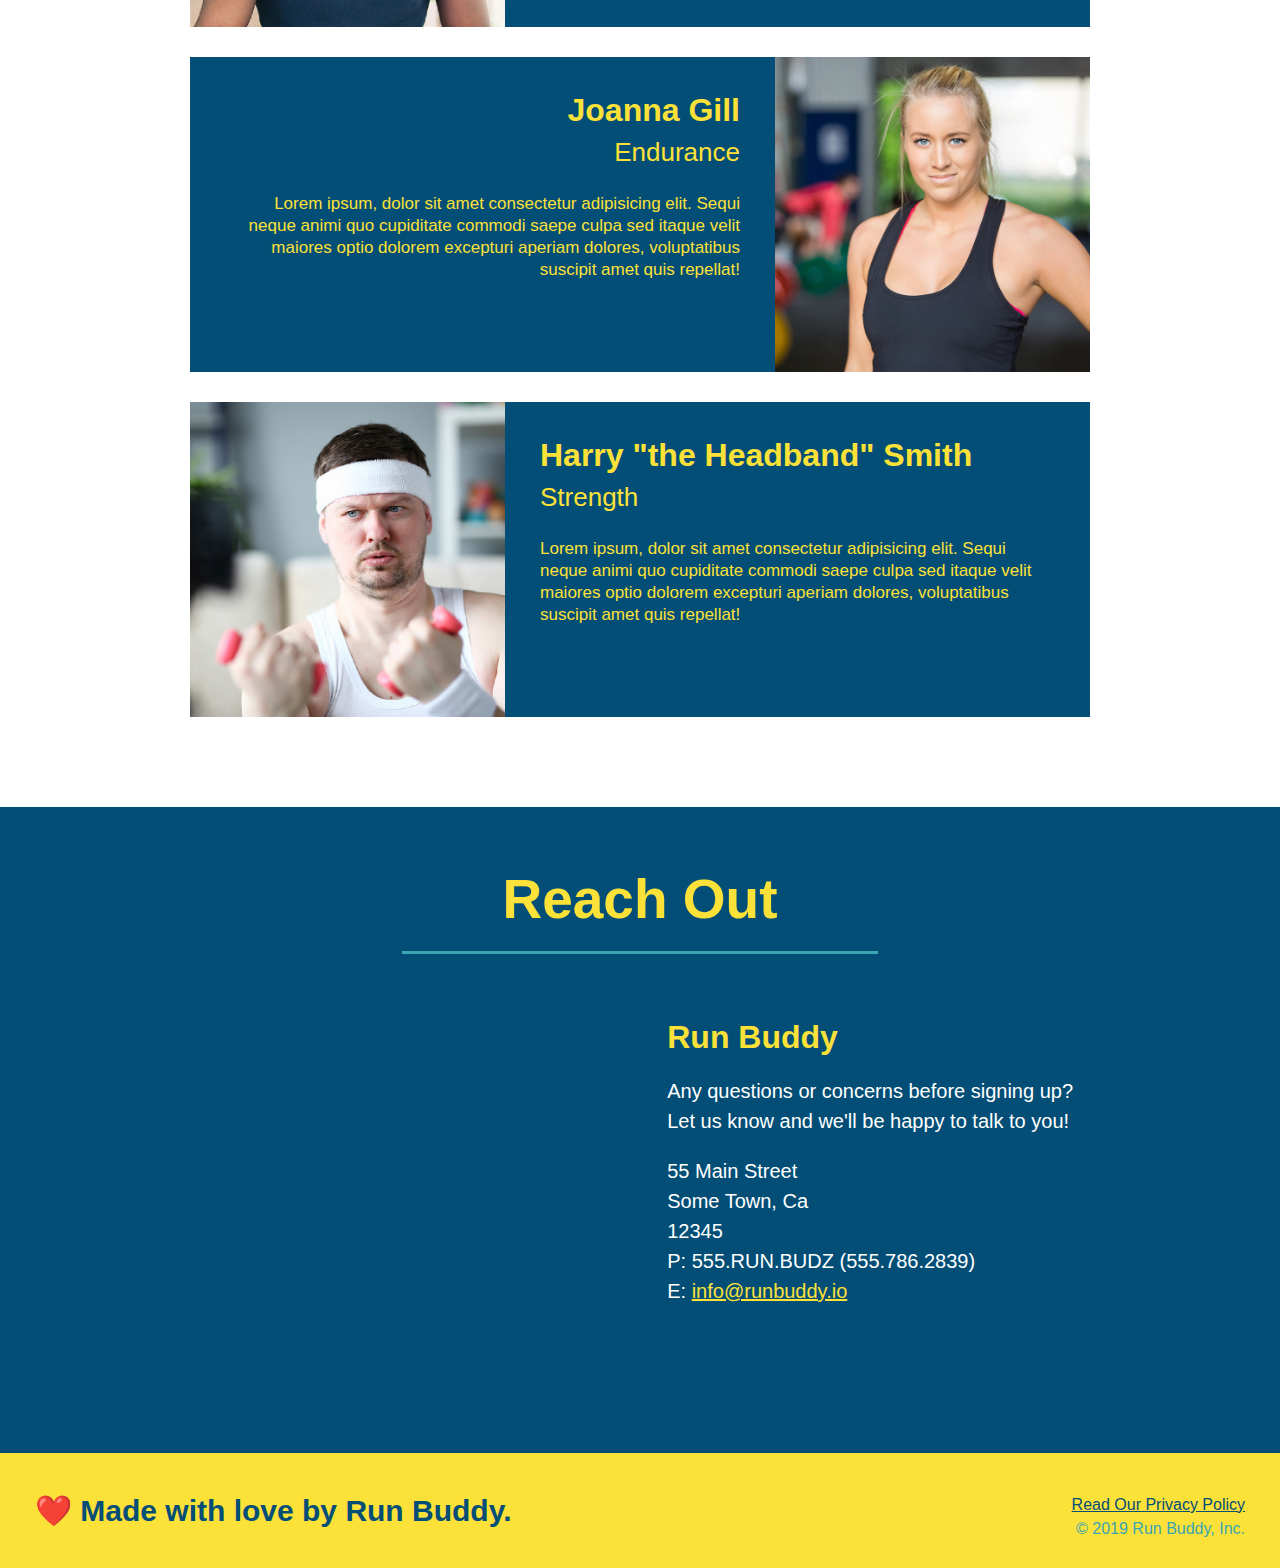
==== commit c4bcbb9c: "meet the trainers section" ====
--- a/index.html
+++ b/index.html
@@ -1,169 +1,169 @@
 <!DOCTYPE html>
 <html lang="en">
-    
+
 <head>
-    <meta charset="UTF-8" />
-    <title>Run Buddy</title>
-    <link rel="stylesheet" href="./assets/css/style.css" />
+  <meta charset="UTF-8" />
+  <title>Run Buddy</title>
+  <link rel="stylesheet" href="./assets/css/style.css" />
 </head>
 
 <body>
-    <!-- navigation -->
-    <header>
-      <h1>
-          <a href="/">
-            RUN BUDDY
-          </a> 
-      </h1>
-      <nav>
-          <!-- Unordered list element-->
-          <ul>
-              <!-- List item element-->
-              <li>
-                  <!-- Anchor element-->
-                  <a href="#what-we-do">What We Do</a>
-              </li>
-              <li>
-                  <a href="#what-you-do">What You Do</a>
-              </li>
-              <li>
-                  <a href="#your-trainers">Your Trainers</a>
-              </li>
-              <li>
-                  <a href="#reach-out">Reach Out</a>
-              </li>
-          </ul>
-      </nav>
-    </header>
+  <!-- navigation -->
+  <header>
+    <h1>
+      <a href="/">
+        RUN BUDDY
+      </a>
+    </h1>
+    <nav>
+      <!-- Unordered list element -->
+      <ul>
+        <!-- List item element-->
+        <li>
+          <!-- Anchor element -->
+          <a href="#what-we-do">What We Do</a>
+        </li>
+        <li>
+          <a href="#what-you-do">What You Do</a>
+        </li>
+        <li>
+          <a href="#your-trainers">Your Trainers</a>
+        </li>
+        <li>
+          <a href="#reach-out">Reach Out</a>
+        </li>
+      </ul>
+    </nav>
+  </header>
 
-    <!-- hero/jumbotron -->
-    <section class="hero">
-      <div class="hero-form">
-        <h3>Get Started Today</h3>
-        <p>Fill out this form and one of our trainers will schedule a consult</p>
-        <!--- Add form element-->
-        <form>
-          <label for="name">Enter full name:</label>
-          <input type="text" placeholder="Your Name" name="name" id="name" />
-          <label for="email">Enter email address:</label>
-          <input type="email" placeholder="Email Address" name="email" id="email" />
-          <label for="phone">Enter a telephone number:</label>
-          <input type="tel" placeholder="Phone Number" name="phone" id="phone" />
-          <p>
-            Have you worked out with a trainer before?
-            <input type="radio" name="trainer-confirm" id="trainer-yes" />
-            <label for="trainer-yes">Yes</label>
-            <input type="radio" name="trainer-confirm" id="trainer-no" />
-            <label for="trainer-no">No</label>
-          </p>
-          <p>
-            <label for="checkbox" >
-              I acknowledge that I am at least 18 years of age.
-            </label>
-            <input type="checkbox" name="age-confirm" id="checkbox" />
-          </p>
-          <button type="submit">
-            Get running!
-          </button>
-        </form>
-      </div>
-    </section>
-    <!-- end hero -->
-  
-    <!-- "what we do" section -->
-    <section id="what-we-do" class="intro">
-      <h2 class="section-title primary-boarder">What We Do</h2>
-      <p>
+  <!-- hero/jumbotron -->
+  <section class="hero">
+    <div class="hero-form">
+      <h3>Get Started Today</h3>
+      <p>Fill out this form and one of our trainers will schedule a consult</p>
+      <form>
+        <label for="name">Enter full name:</label>
+        <input type="text" placeholder="Your Name" name="name" id="name" class="form-input" />
+        <label for="email">Enter email address:</label>
+        <input type="text" placeholder="Email Address" name="email" id="email" class="form-input" />
+        <label for="phone">Enter a telephone number:</label>
+        <input type="text" placeholder="Phone Number" name="phone" id="phone" class="form-input" />
+        <p>
+          Have you worked out with a trainer before?
+          <input type="radio" name="trainer-confirm" id="trainer-yes" />
+          <label for="trainer-yes">Yes</label>
+          <input type="radio" name="trainer-confirm" id="trainer-no" />
+          <label for="trainer-no">No</label>
+        </p>
+        <p>
+          <label for="checkbox">
+            I acknowledge that I am at least 18 years of age.
+          </label>
+          <input type="checkbox" name="checkpoint1" id="checkbox" />
+        </p>
+        <button type="submit">
+          Get running!
+        </button>
+      </form>
+    </div>
+  </section>
+
+  <!-- "what we do" section -->
+  <section id="what-we-do" class="intro">
+    <h2 class="section-title primary-border">What We Do</h2>
+    <p>
       butcher selfies chambray shabby chic gentrify readymade yr Echo Park XOXO Tumblr normcore Banksy direct trade Blue
       Bottle chillwave you probably haven't heard of them single-origin coffee Vice fanny pack fixie Odd Future Austin
       fingerstache pickled twee synth Wes Anderson Thundercats viral bitters flannel meggings narwhal Marfa Schlitz
       sustainable Intelligentsia umami deep v craft
-      </p>
-    </section>
-  
-    <!-- "what you do" section -->
-    <section id="what-you-do" class="steps">
-      <h2 class="section-title secondary-border">What You Do</h2>
-      
-      <div>
-        <!-- insert this img element-->
-        <img src="assets/images/step-1.svg" alt="" />
-        <h3>Step 1: <span>Fill Out the Form Above.</span></h3>
-        <p>You're already here, so why not?</p>
+    </p>
+  </section>
+
+  <!-- "what you do" section -->
+  <section id="what-you-do" class="steps">
+    <h2 class="section-title secondary-border">What You Do</h2>
+
+    <div>
+      <img src="./assets/images/step-1.svg" alt="" />
+      <h3>Step 1: <span>Fill Out the Form Above.</span></h3>
+      <p>You're already here, so why not?</p>
+    </div>
+
+    <div>
+      <img src="./assets/images/step-2.svg" alt="" />
+      <h3>Step 2: <span>Consult with One of Our Trainers.</span></h3>
+      <p>Are you here to build muscle, lose weight, or just feel good?</p>
+    </div>
+
+    <div>
+      <img src="./assets/images/step-3.svg" alt="" />
+      <h3>Step 3: <span>Get Running.</span></h3>
+      <p>Hit the ground running (literally) once your trainer lays out your plan.</p>
+    </div>
+
+    <div>
+      <img src="./assets/images/step-4.svg" alt="" />
+      <h3>Step 4: <span>See Results.</span></h3>
+      <p>Bi-weekly checkins with your trainer will keep you focused</p>
+    </div>
+  </section>
+
+  <!-- "meet the trainers" section -->
+  <section id="your-trainers" class="trainers">
+    <h2 class="section-title primary-border">Meet The Trainers</h2>
+    <article class="trainer">
+      <img src="./assets/images/trainer-1.jpg" alt="Arron Stephens in his workout clothes, ready to pump iron" />
+      <div class="trainer-bio text-left">
+        <h3>Arron Stephens</h3>
+        <h4>Speed / Strength</h4>
+        <p>
+          Lorem ipsum, dolor sit amet consectetur adipisicing elit. Sequi neque animi quo cupiditate commodi saepe culpa
+          sed
+          itaque velit maiores optio dolorem excepturi aperiam dolores, voluptatibus suscipit amet quis repellat!
+        </p>
       </div>
+    </article>
 
-      <div>
-        <img src="assets/images/step-2.svg" alt="" />
-        <h3>Step 2: <span> Consult with One of Our Trainers. </span></h3>
-        <p>Are you here to build muscle, lose weight, or just feel good?</p>
+    <!-- second trainer bio -->
+    <article class="trainer">
+      <div class="trainer-bio text-right">
+        <h3>Joanna Gill</h3>
+        <h4>Endurance</h4>
+        <p>
+          Lorem ipsum, dolor sit amet consectetur adipisicing elit. Sequi neque animi quo cupiditate commodi saepe culpa
+          sed
+          itaque velit maiores optio dolorem excepturi aperiam dolores, voluptatibus suscipit amet quis repellat!
+        </p>
       </div>
-    
-      <div>
-        <img src="assets/images/step-3.svg" alt="" />
-        <h3>Step 3: <span>Get Running.</span></h3>
-        <p>Hit the ground running (literally) once your trainer lays out your plan.</p>
+      <img src="./assets/images/trainer-2.jpg" alt="Joanna Gill cooling off after a workout" />
+    </article>
+
+    <!-- third trainer bio -->
+    <article class="trainer">
+      <img src="./assets/images/trainer-3.jpg"
+        alt="Harry Smith wearing a headband and lifting comically small pink weights" />
+      <div class="trainer-bio text-left">
+        <h3>Harry "the Headband" Smith</h3>
+        <h4>Strength</h4>
+        <p>
+          Lorem ipsum, dolor sit amet consectetur adipisicing elit. Sequi neque animi quo cupiditate commodi saepe culpa
+          sed
+          itaque velit maiores optio dolorem excepturi aperiam dolores, voluptatibus suscipit amet quis repellat!
+        </p>
       </div>
-    
-      <div>
-        <img src="assets/images/step-4.svg" alt="" />
-        <h3>Step 4: <span>See Results.</span></h3>
-        <p>Bi-weekly checkins with your trainer will keep you focused</p>
-      </div>
-    </section>
-  
-    <!-- "meet the trainers" section -->
-    <section id="your-trainers" class="trainers">
-      <h2 class="section-title primary-border">Meet The Trainers</h2>
-      <article class="trainer">
-        <img src="./assets/images/trainer-1.jpg" alt="Arron Stephens in his workout clothes, ready to pump iron" />
-        <div class="trainer-bio text-left">
-          <h3>Arron Stephens</h3>
-          <h4>Speed / Strength</h4>
-          <p>
-            Lorem ipsum, dolor sit amet consectetur adipisicing elit. Sequi neque animi quo cupiditate commodi saepe culpa sed
-            itaque velit maiores optio dolorem excepturi aperiam dolores, voluptatibus suscipit amet quis repellat!
-          </p>
-        </div>
-      </article>
-      <!-- second trainer bio -->
-      <article class="trainer">
-        <div class="trainer-bio text-right">
-         <h3>Joanna Gill</h3>
-         <h4>Endurance</h4>
-         <p>
-           Lorem ipsum, dolor sit amet consectetur adipisicing elit. Sequi neque animi quo cupiditate commodi saepe culpa sed
-           itaque velit maiores optio dolorem excepturi aperiam dolores, voluptatibus suscipit amet quis repellat!
-         </p>
-       </div>
-       <img src="./assets/images/trainer-2.jpg" alt="Joanna Gill cooling off after a workout" />
-      </article>
+    </article>
+  </section>
 
-      <!-- third trainer bio -->
-      <article class="trainer">
-      <img src="./assets/images/trainer-3.jpg" alt="Harry Smith wearing a headband and lifting comically small pink weights" />
-        <div class="trainer-bio text-left">
-          <h3>Harry "the Headband" Smith</h3>
-          <h4>Strength</h4>
-          <p>
-            Lorem ipsum, dolor sit amet consectetur adipisicing elit. Sequi neque animi quo cupiditate commodi saepe culpa sed
-            itaque velit maiores optio dolorem excepturi aperiam dolores, voluptatibus suscipit amet quis repellat!
-          </p>
-        </div>
-      </article>
-    </section>
-  
-    <!-- "reach out" section -->
-    <section id="reach out" class="contact">
-      <h2 class="section-title secondary-border">Reach Out</h2>
-      <div class="contact-info">
-        <iframe src="https://www.google.com/maps/embed?pb=!1m18!1m12!1m3!1d3315.008402642042!2d-117.92116288531592!3d33.81209623779548!2m3!1f0!2f0!3f0!3m2!1i1024!2i768!4f13.1!3m3!1m2!1s0x80dcd7d12b3b5e6b%3A0x2ef62f8418225cfa!2sDisneyland%20Park!5e0!3m2!1sen!2sus!4v1617989607646!5m2!1sen!2sus" 
-          width="400" 
-          height="400" 
-          style="border:0;" 
-          allowfullscreen="" 
-          loading="lazy">
-        </iframe>
-      </div>
+  <!-- "reach out" section -->
+  <section id="reach-out" class="contact">
+    <h2 class="section-title secondary-border">Reach Out</h2>
+    <div class="contact-info">
+      <iframe 
+        src="https://www.google.com/maps/embed?pb=!1m18!1m12!1m3!1d3147.1079747227936!2d-120.42364418397035!3d37.92790791110593!2m3!1f0!2f0!3f0!3m2!1i1024!2i768!4f13.1!3m3!1m2!1s0x8090c49129b6ac57%3A0xb56c7eb95a2cd8bd!2sMain%20St%2C%20California%2095327!5e0!3m2!1sen!2sus!4v1616426329495!5m2!1sen!2sus"
+        style="border:0;" 
+        allowfullscreen=""
+        loading="lazy">
+      </iframe>
       <div>
         <h3>Run Buddy</h3>
         <p>
@@ -172,23 +172,24 @@
           Let us know and we'll be happy to talk to you!
         </p>
         <address>
-          55 Main Street <br/>
-          Some Town, Ca <br/>
+          55 Main Street <br />
+          Some Town, Ca <br />
           12345<br />
-          P: 555.RUN.BUDZ (555.786.2839)<br/>
+          P: 555.RUN.BUDZ (555.786.2839)<br />
           E: <a href="mailto:info@runbuddy.io">info@runbuddy.io</a>
         </address>
       </div>
-    </section>
-  
-    <!-- footer -->
-    <footer>
-      <h2>❤️ Made with love by Run Buddy.</h2>
-      <div>
-        <a href="#">Read Our Privacy Policy</a><br />
-        &copy; 2019 Run Buddy, Inc.
-      </div>
-    </footer>
-  </body>
-  
-  </html>+    </div>
+  </section>
+
+  <!-- footer -->
+  <footer>
+    <h2>❤️ Made with love by Run Buddy.</h2>
+    <div>
+      <a href="#">Read Our Privacy Policy</a><br />
+      &copy; 2019 Run Buddy, Inc.
+    </div>
+  </footer>
+</body>
+
+</html>--- a/assets/css/style.css
+++ b/assets/css/style.css
@@ -2,87 +2,85 @@
     margin: 0;
     padding: 0;
     box-sizing: border-box;
-}
-
-body {
-    /* more on this crazy alphanumerical value in a minute */
+  }
+  
+  body {
+    /* more on this crazy alphanumerical value in a minute! */
     color: #39a6b2;
     font-family: Helvetica, Arial, sans-serif;
-}
-
-/* apply styles to <header> */
-header {
+  }
+  
+  /* apply styles to <header> */
+  header {
     padding: 20px 35px;
     background-color: #39a6b2;
-}
-
-header h1 {
+  }
+  
+  header h1 {
     font-weight: bold;
     font-size: 36px;
     color: #fce138;
     margin: 0;
     display: inline;
-}
-
-header a {
+  }
+  header a {
     text-decoration: none;
-    color: #fce128;
-}
-
-header nav {
+    color: #fce138;
+  }
+  
+  header nav {
     float: right;
     margin: 7px 0;
-}
-
-header nav ul li {
+  }
+  
+  header nav ul li {
     display: inline;
-}
-
-header nav ul li a {
+  }
+  
+  header nav ul li a {
     margin: 0 30px;
     font-weight: lighter;
     font-size: 22px;
-}
-
-footer {
+  }
+  
+  footer {
     background: #fce138;
     width: 100%;
-    padding: 40px 45px;
-}
-
-footer h2 {
+    padding: 40px 35px;
+  }
+  
+  footer h2 {
     display: inline;
     color: #024e76;
     font-size: 30px;
     margin: 0;
-}
-
-footer div {
+  }
+  
+  footer div {
     float: right;
     line-height: 1.5;
     text-align: right;
-}
-
-footer a {
-    color: #024e76;
-}
-
-section {
+  }
+  
+  footer a {
+    color: #024e76;
+  }
+  
+  section {
     padding: 60px;
-}
-
-/* Hero Style Start */
-.hero {
-    background-image: url("../images/hero-bg.jpeg");
+  }
+  
+  /* Hero Style Start */
+  .hero {
+    background-image: url('../images/hero-bg.jpeg');
     height: 600px;
     background-size: cover;
     background-position: center;
     position: relative;
-}
-/* Hero Style End */
-
-/* Hero-Form Style Start */
-.hero-form {
+  }
+  /* Hero Style End */
+  
+  .hero-form {
     border: 3px solid #024e76;
     background-color: #fce138;
     padding: 20px;
@@ -91,18 +89,17 @@
     position: absolute;
     bottom: 120px;
     right: 140px;
-}
-
-.hero-form h3 {
+  }
+  
+  .hero-form h3 {
     font-size: 24px;
     margin: 0;
   }
-  
-.hero-form p {
+  .hero-form p {
     margin: 5px 0 15px 0;
   }
   
-.form-input {
+  .form-input {
     border: 1px solid #024e76;
     display: block;
     padding: 7px 15px;
@@ -111,45 +108,44 @@
     width: 100%;
     margin-bottom: 15px;
   }
-
-.hero-form label {
+  
+  .hero-form label {
     margin: 0 5px;
   }
-
-.hero-form button {
+  
+  .hero-form button {
     color: #fce138;
     background-color: #024e76;
     border: none;
     padding: 10px 20px;
     font-size: 16px;
   }
-  /* HERO STYLES END */
-
+  
   .intro {
-      text-align: center;
-  }
-
+    text-align: center;
+  }
+  
   .intro p {
-      line-height: 1.7;
-      color: #39a6b2;
-      width: 80%;
-      font-size: 20px;
-      margin: 0 auto;
-  }
-
+    line-height: 1.7;
+    color: #39a6b2;
+    width: 80%;
+    font-size: 20px;
+    margin: 0 auto;
+  }
+  
   .steps {
-      text-align: center;
-      background: #fce138;
-  }
-
+    text-align: center;
+    background: #fce138;
+  }
+  
   .steps div {
     margin-bottom: 80px;
   }
-
+  
   .steps img {
     width: 15%;
     margin: 10px 0;
-  } 
+  }
   
   .steps h3 {
     color: #024e76;
@@ -161,11 +157,11 @@
     color: #39a6b2;
     font-size: 23px;
   }
-
+  
   .steps span {
     font-size: 38px;
   }
-
+  
   .section-title {
     font-size: 55px;
     color: #024e76;
@@ -186,7 +182,7 @@
   .trainers {
     text-align: center;
   }
-
+  
   .trainer {
     width: 900px;
     margin: 0 auto 30px auto;
@@ -194,7 +190,7 @@
     color: #fce138;
     overflow: auto;
   }
-
+  
   .trainer img {
     width: 35%;
     float: left;
@@ -205,7 +201,7 @@
     float: left;
     width: 65%;
   }
-
+  
   .trainer-bio h3 {
     font-size: 32px;
     margin-bottom: 8px;
@@ -221,7 +217,7 @@
     font-size: 17px;
     line-height: 1.3;
   }
-
+  
   .text-left {
     text-align: left;
   }
@@ -229,20 +225,20 @@
   .text-right {
     text-align: right;
   }
-
-    /* REACH OUT STYLES START */
+  
+  /* REACH OUT STYLES START */
   .contact {
     text-align: center;
     background: #024e76;
   }
-
+  
   .contact h2 {
-      color: #fce138;
-  }
-
+    color: #fce138;
+  }
+  
   .contact-info iframe {
-      width: 400px;
-      height: 400px;
+    width: 400px;
+    height: 400px;
   }
   
   .contact-info div {
@@ -252,4 +248,23 @@
     text-align: left;
     margin: 30px 0 0 60px;
     color: white;
-  }+  }
+  
+  .contact-info h3 {
+    color: #fce138;
+    font-size: 32px;
+  }
+  
+  .contact-info p,
+  .contact-info address {
+    margin: 20px 0;
+    line-height: 1.5;
+    font-size: 20px;
+    font-style: normal;
+  }
+  
+  .contact-info a {
+    color: #fce138;
+  }
+  
+  /* REACH OUT STYLES END */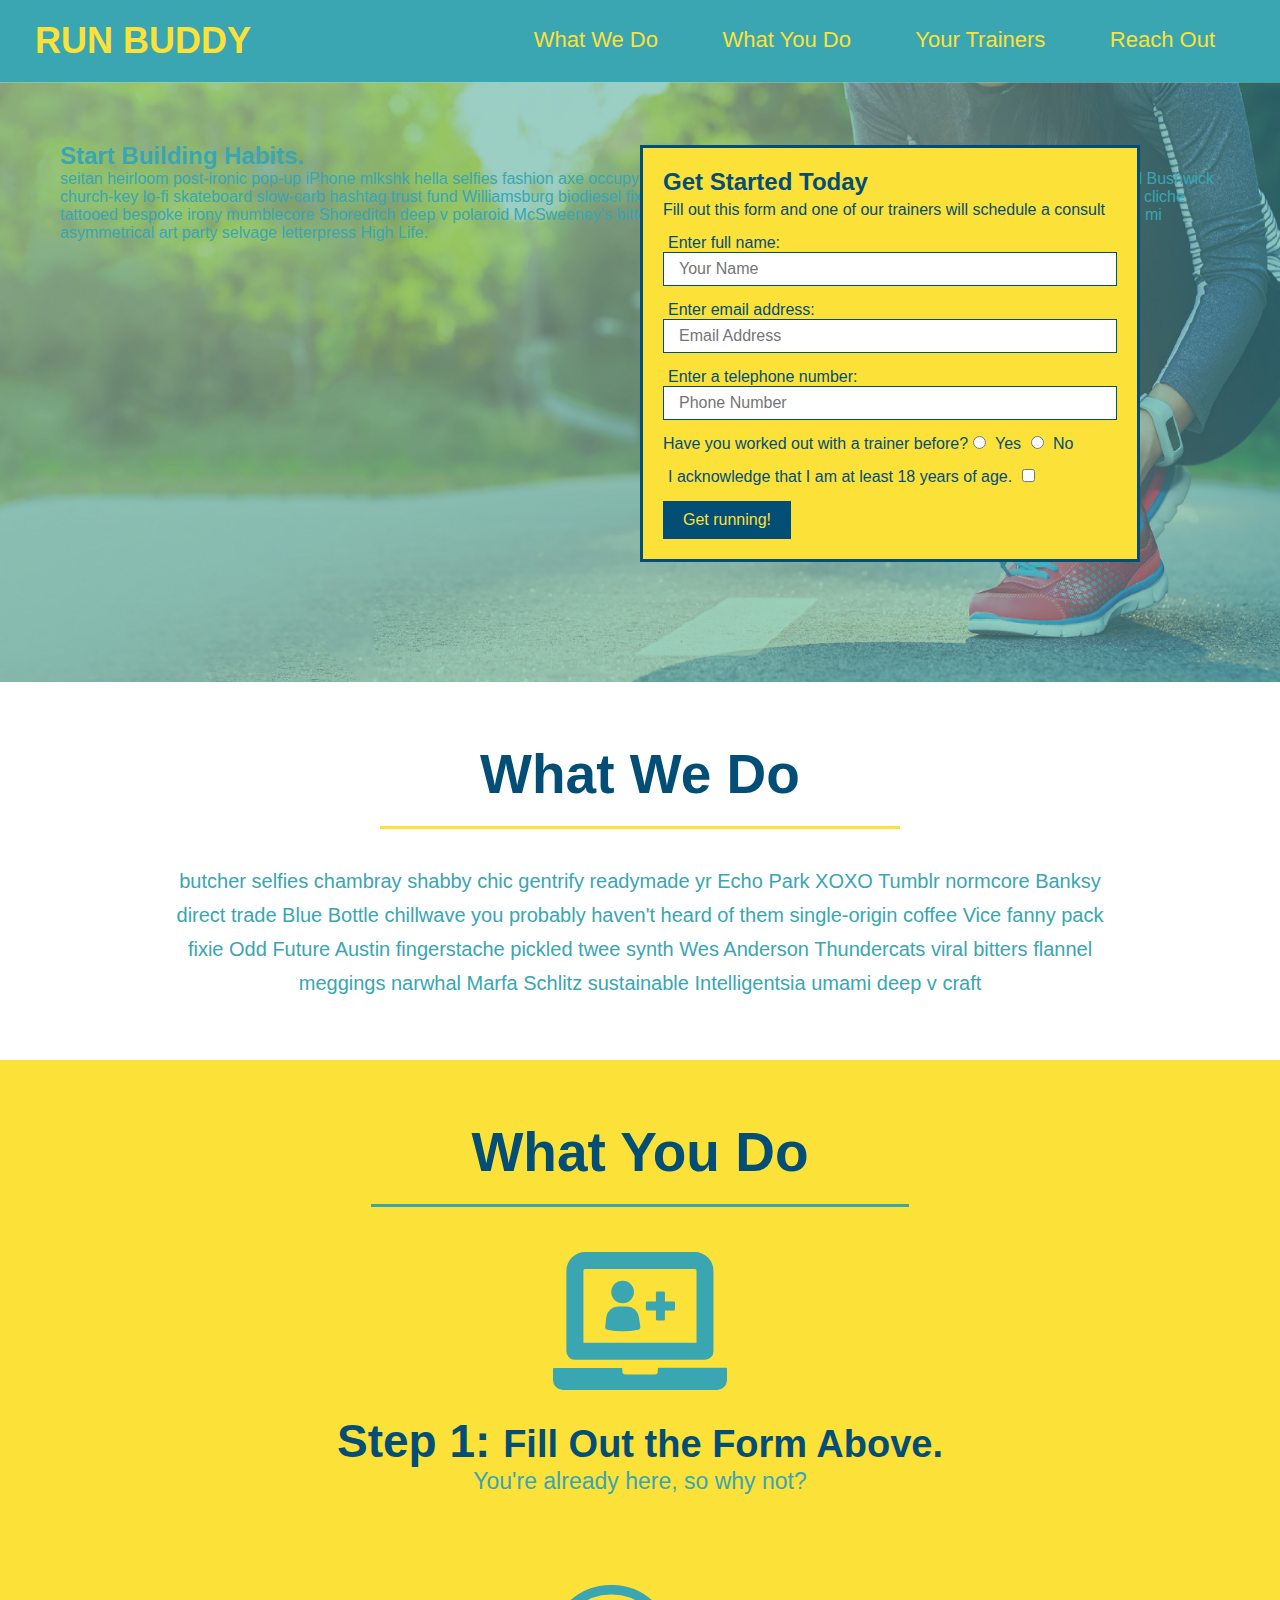
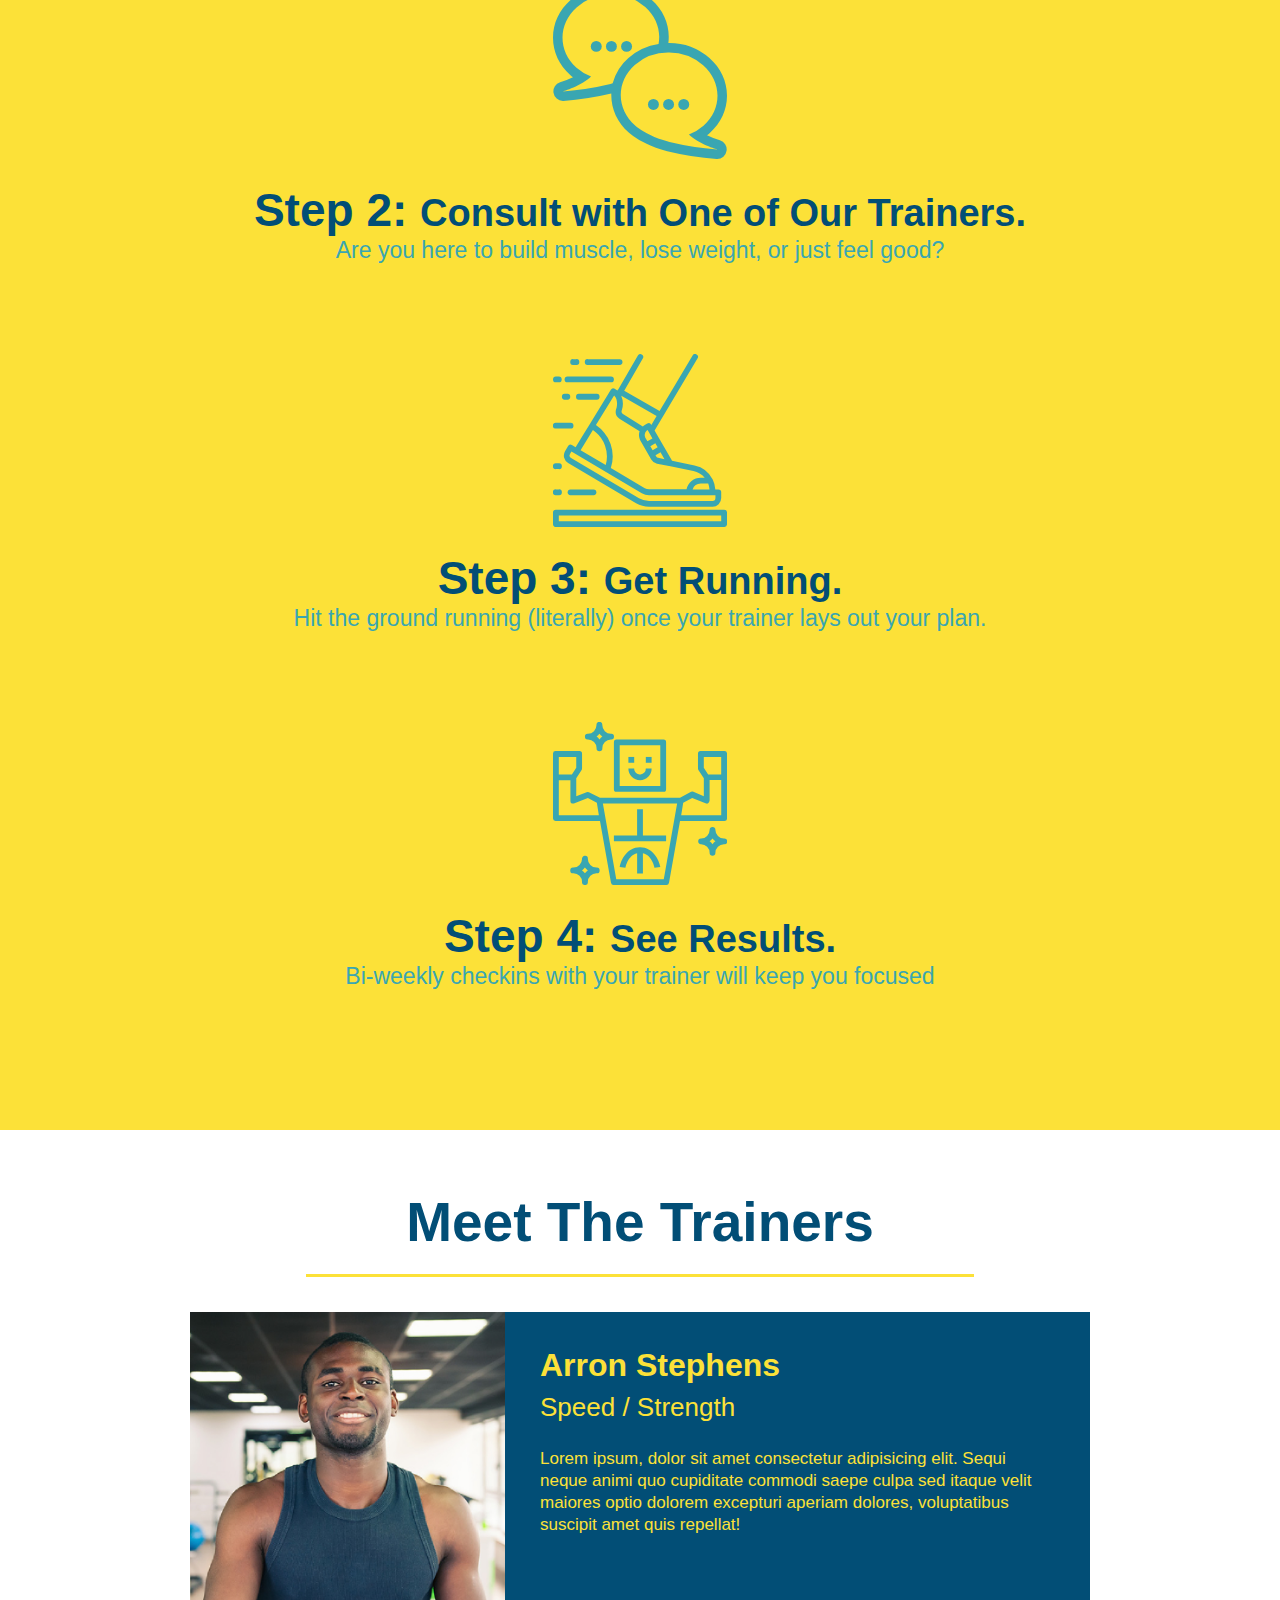
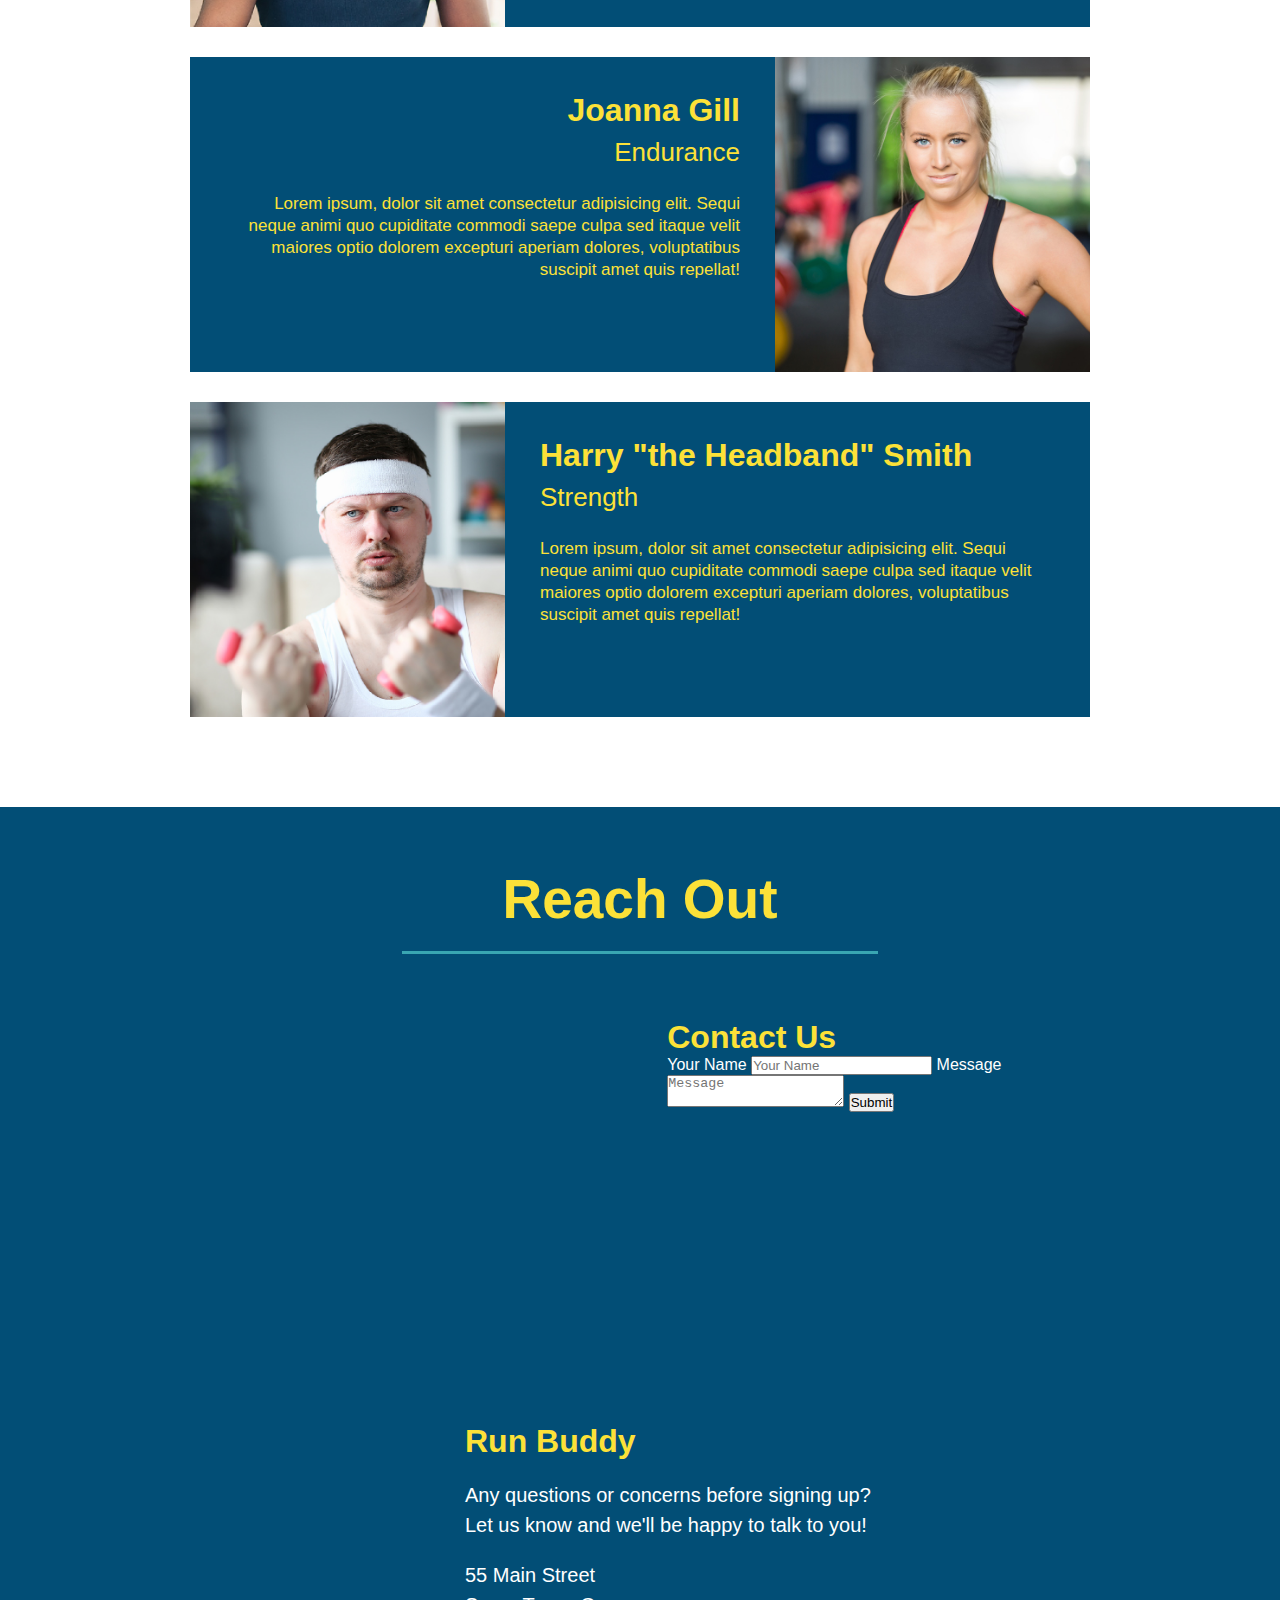
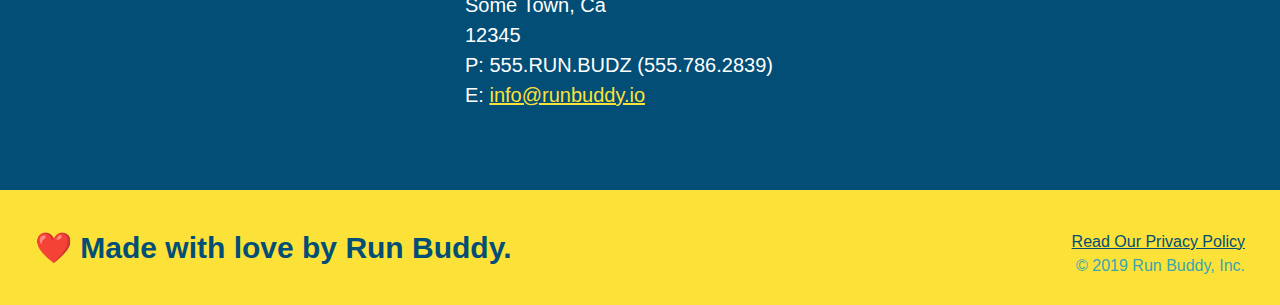
==== commit 80133ffb: "add contact form" ====
--- a/index.html
+++ b/index.html
@@ -11,7 +11,7 @@
   <!-- navigation -->
   <header>
     <h1>
-      <a href="/">
+      <a href="./index.html">
         RUN BUDDY
       </a>
     </h1>
@@ -38,6 +38,12 @@
 
   <!-- hero/jumbotron -->
   <section class="hero">
+    <div class="hero-cta">
+      <h2>Start Building Habits.</h2>
+      <p>
+        seitan heirloom post-ironic pop-up iPhone mlkshk hella selfies fashion axe occupy readymade put a bird on it messenger bag Wes Anderson Schlitz plaid Bushwick church-key lo-fi skateboard slow-carb hashtag trust fund Williamsburg biodiesel fixie farm-to-table 8-bit banjo XOXO Banksy chillwave bicycle rights retro cliche tattooed bespoke irony mumblecore Shoreditch deep v polaroid McSweeney's bitters cray gentrify tofu Marfa you probably haven't heard of them yr banh mi asymmetrical art party selvage letterpress High Life.
+      </p>
+    </div>
     <div class="hero-form">
       <h3>Get Started Today</h3>
       <p>Fill out this form and one of our trainers will schedule a consult</p>
@@ -164,6 +170,18 @@
         allowfullscreen=""
         loading="lazy">
       </iframe>
+      <div class="contact-form">
+        <h3>Contact Us</h3>
+        <form>
+           <label for="contact-name">Your Name</label>
+           <input type="text" id="contact-name" placeholder="Your Name" />
+      
+           <label for="contact-message">Message</label>
+           <textarea id="contact-message" placeholder="Message"></textarea>
+      
+           <button type="submit">Submit</button>
+          </form>
+      </div>
       <div>
         <h3>Run Buddy</h3>
         <p>
@@ -186,7 +204,7 @@
   <footer>
     <h2>❤️ Made with love by Run Buddy.</h2>
     <div>
-      <a href="#">Read Our Privacy Policy</a><br />
+      <a href="./privacy-policy.html">Read Our Privacy Policy</a><br />
       &copy; 2019 Run Buddy, Inc.
     </div>
   </footer>
--- a/assets/css/style.css
+++ b/assets/css/style.css
@@ -72,7 +72,7 @@
   
   /* Hero Style Start */
   .hero {
-    background-image: url('../images/hero-bg.jpeg');
+    background-image: url('../images/hero-bg.jpg');
     height: 600px;
     background-size: cover;
     background-position: center;
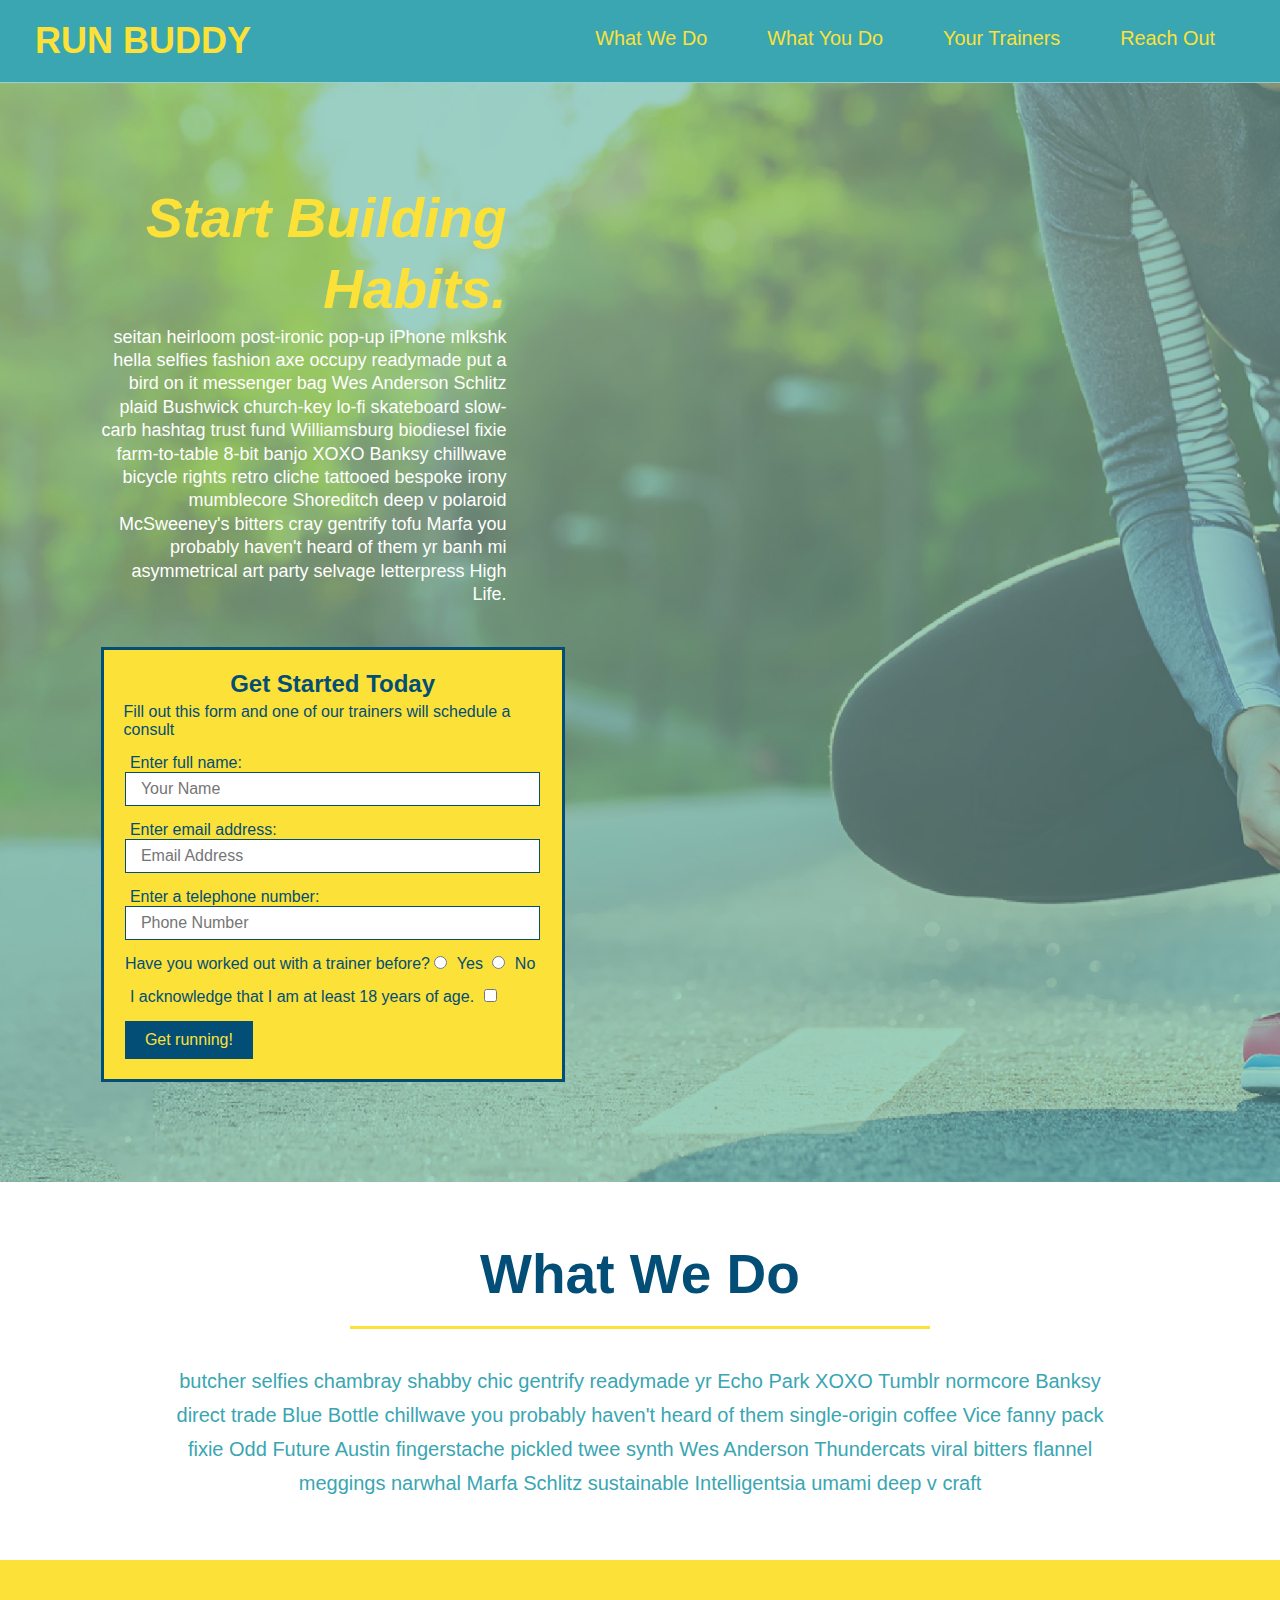
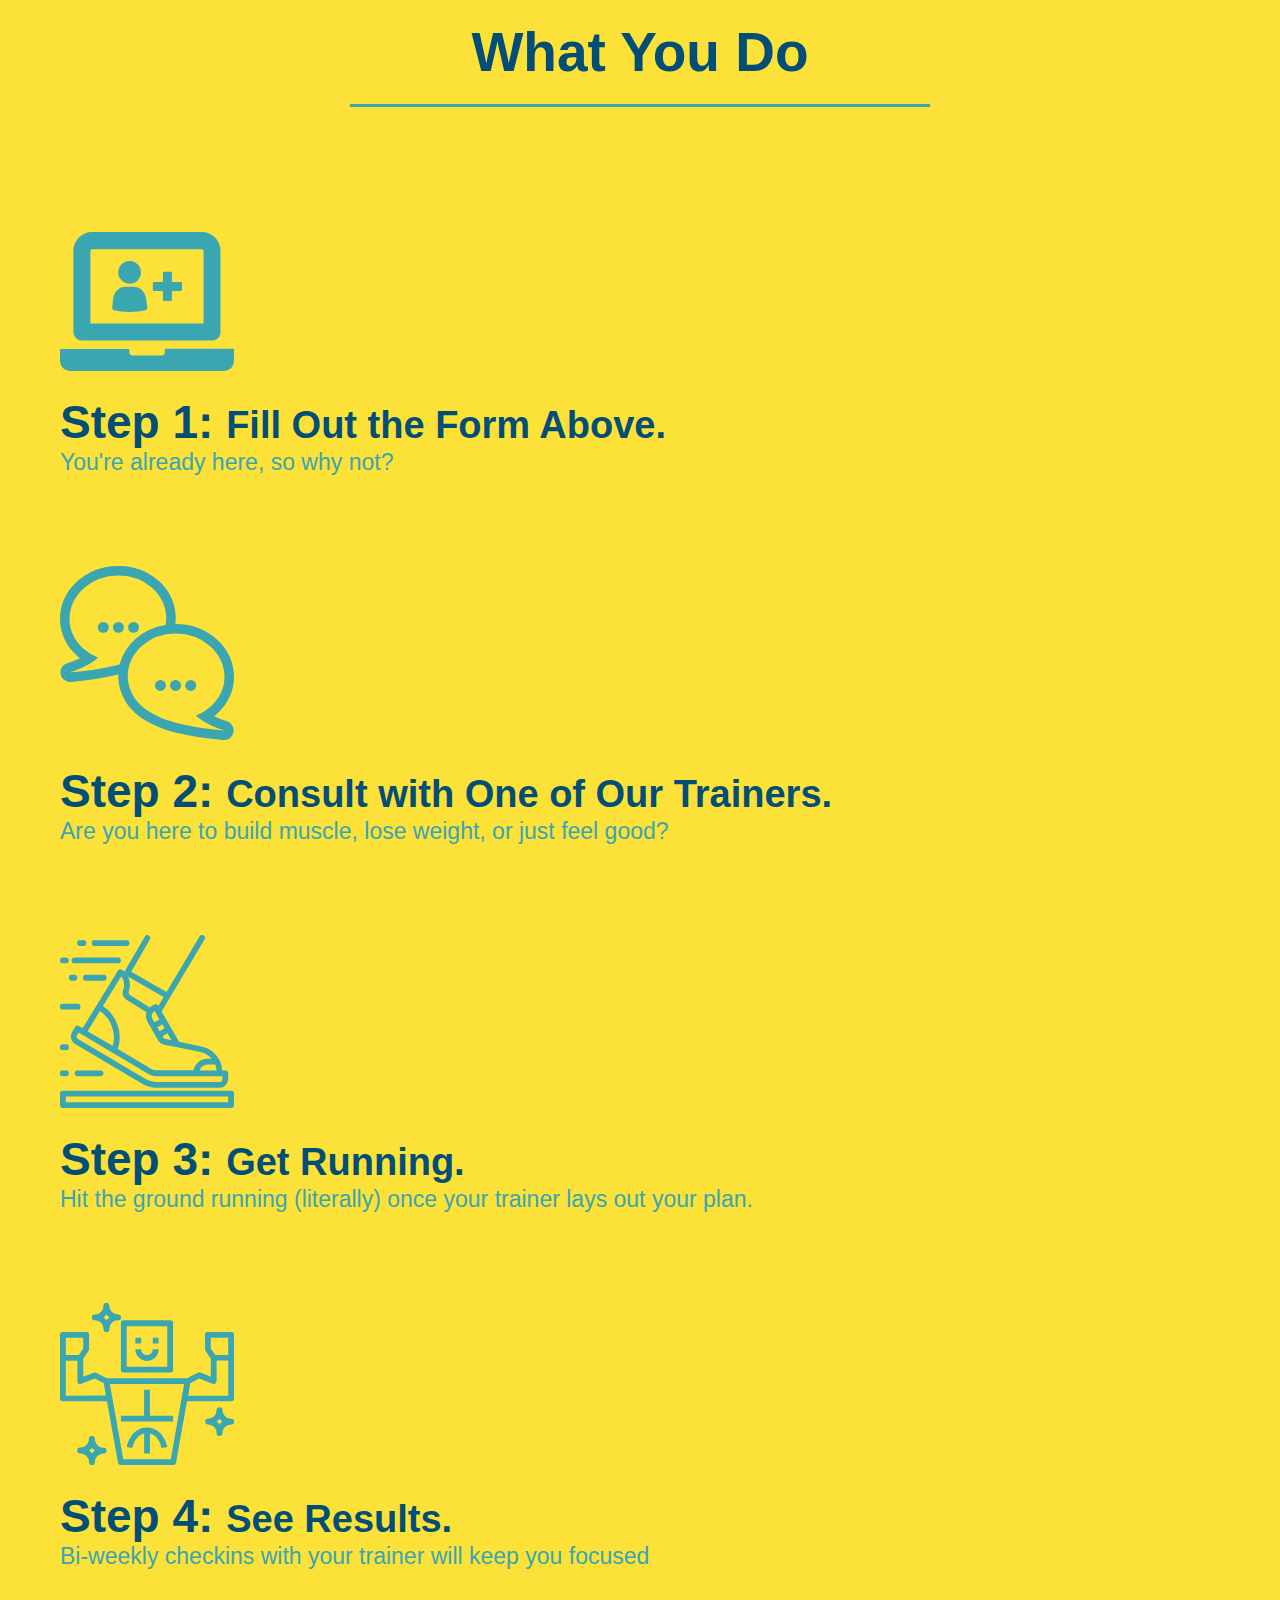
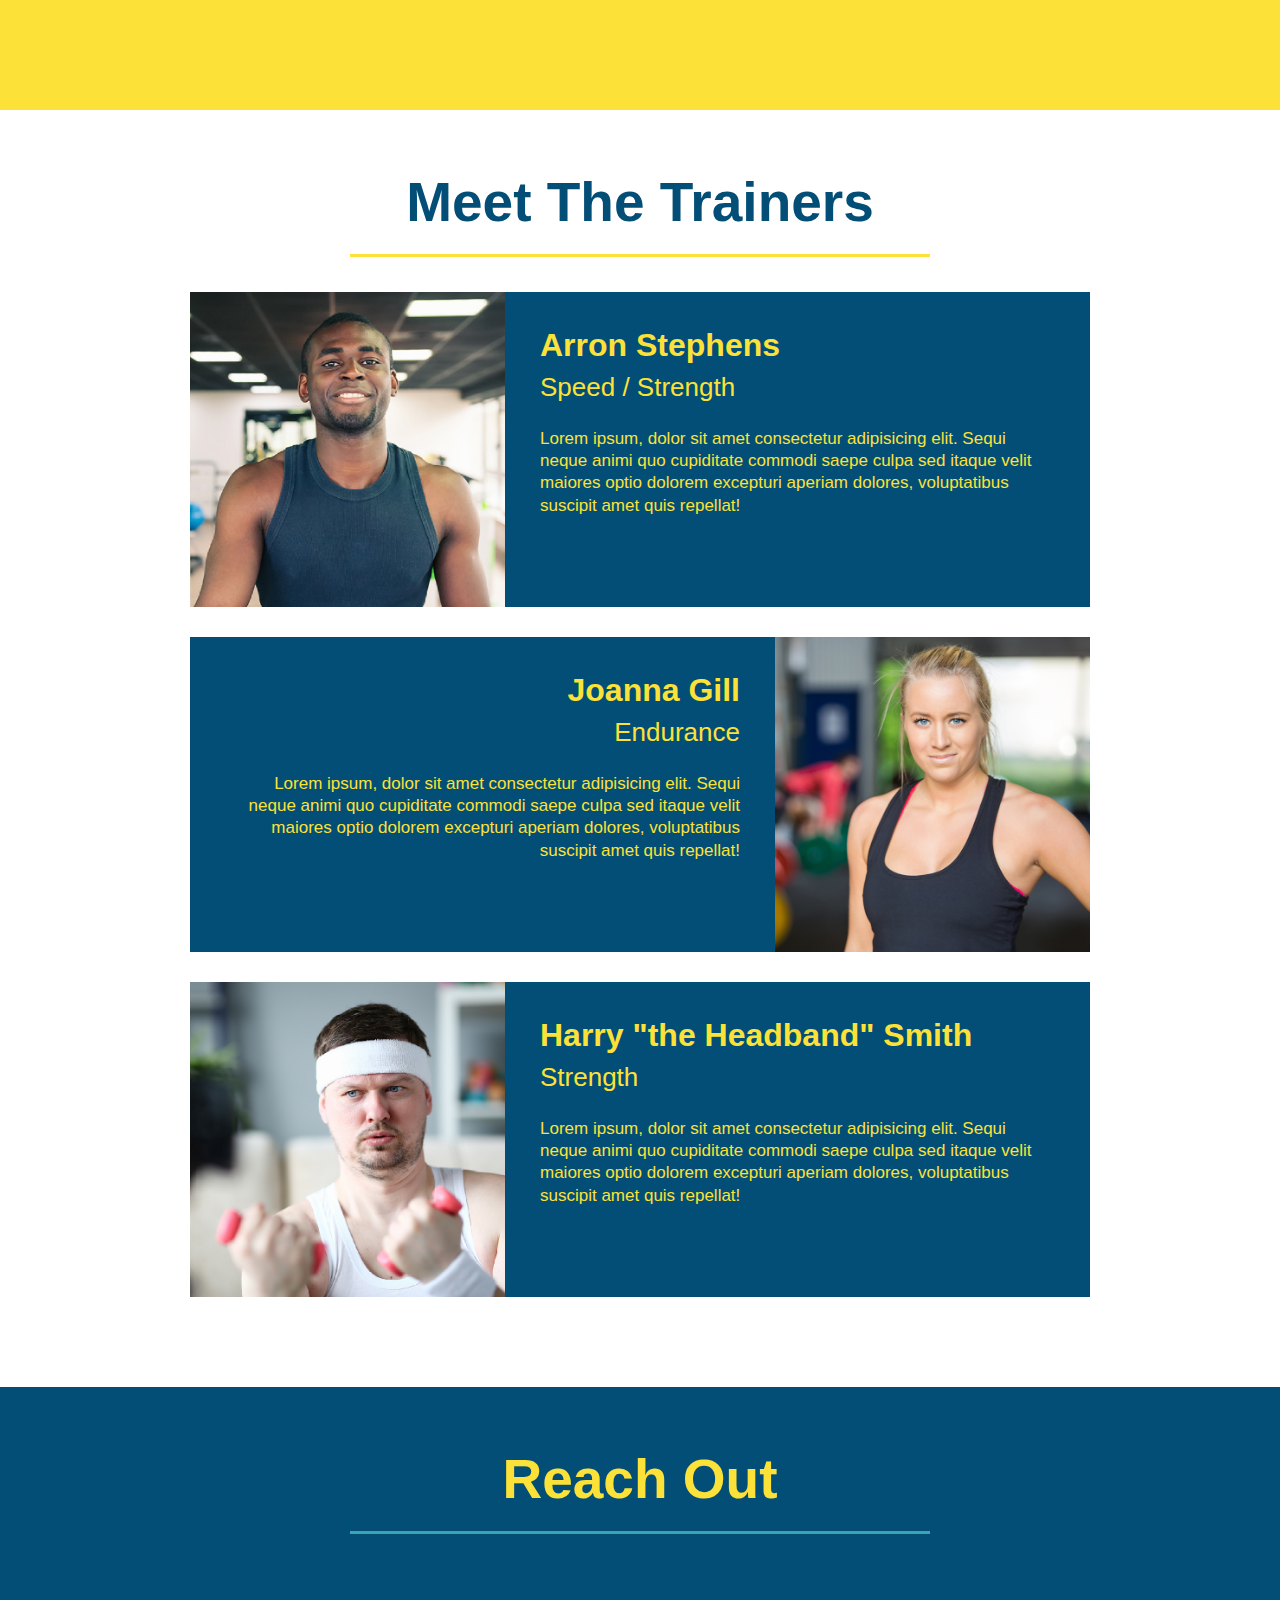
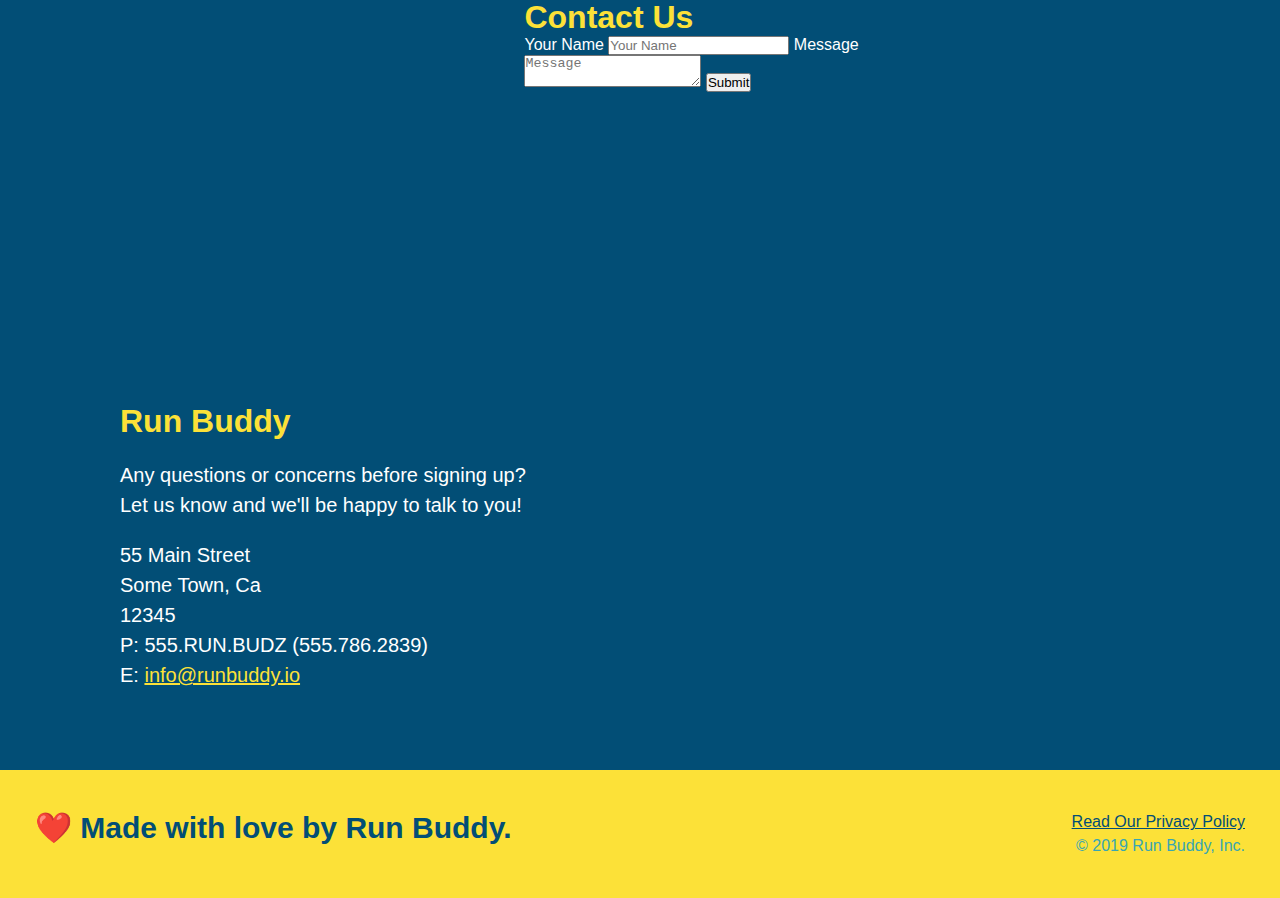
==== commit 9aada488: "center the section titles using flexbox" ====
--- a/index.html
+++ b/index.html
@@ -76,19 +76,29 @@
 
   <!-- "what we do" section -->
   <section id="what-we-do" class="intro">
-    <h2 class="section-title primary-border">What We Do</h2>
-    <p>
-      butcher selfies chambray shabby chic gentrify readymade yr Echo Park XOXO Tumblr normcore Banksy direct trade Blue
-      Bottle chillwave you probably haven't heard of them single-origin coffee Vice fanny pack fixie Odd Future Austin
-      fingerstache pickled twee synth Wes Anderson Thundercats viral bitters flannel meggings narwhal Marfa Schlitz
-      sustainable Intelligentsia umami deep v craft
-    </p>
+    <!--Wrap every h2 with a class of "section-title" in this div!-->
+    <div class="flex-row">
+      <h2 class="section-title primary-border">
+        What We Do
+      </h2>
+    </div>
+    <div class="flex-row">
+      <p>
+        butcher selfies chambray shabby chic gentrify readymade yr Echo Park XOXO Tumblr normcore Banksy direct trade Blue
+        Bottle chillwave you probably haven't heard of them single-origin coffee Vice fanny pack fixie Odd Future Austin
+        fingerstache pickled twee synth Wes Anderson Thundercats viral bitters flannel meggings narwhal Marfa Schlitz
+        sustainable Intelligentsia umami deep v craft
+      </p>
+    </div>
   </section>
 
   <!-- "what you do" section -->
   <section id="what-you-do" class="steps">
-    <h2 class="section-title secondary-border">What You Do</h2>
-
+    <div class="flex-row">
+      <h2 class="section-title secondary-border">
+        What You Do
+      </h2>
+    </div>
     <div>
       <img src="./assets/images/step-1.svg" alt="" />
       <h3>Step 1: <span>Fill Out the Form Above.</span></h3>
@@ -116,7 +126,11 @@
 
   <!-- "meet the trainers" section -->
   <section id="your-trainers" class="trainers">
-    <h2 class="section-title primary-border">Meet The Trainers</h2>
+    <div class="flex-row">
+      <h2 class="section-title primary-border">
+        Meet The Trainers
+      </h2>
+    </div>
     <article class="trainer">
       <img src="./assets/images/trainer-1.jpg" alt="Arron Stephens in his workout clothes, ready to pump iron" />
       <div class="trainer-bio text-left">
@@ -162,7 +176,11 @@
 
   <!-- "reach out" section -->
   <section id="reach-out" class="contact">
-    <h2 class="section-title secondary-border">Reach Out</h2>
+    <div class="flex-row">
+      <h2 class="section-title secondary-border">
+        Reach Out
+      </h2>
+    </div>
     <div class="contact-info">
       <iframe 
         src="https://www.google.com/maps/embed?pb=!1m18!1m12!1m3!1d3147.1079747227936!2d-120.42364418397035!3d37.92790791110593!2m3!1f0!2f0!3f0!3m2!1i1024!2i768!4f13.1!3m3!1m2!1s0x8090c49129b6ac57%3A0xb56c7eb95a2cd8bd!2sMain%20St%2C%20California%2095327!5e0!3m2!1sen!2sus!4v1616426329495!5m2!1sen!2sus"
--- a/assets/css/style.css
+++ b/assets/css/style.css
@@ -14,6 +14,9 @@
   header {
     padding: 20px 35px;
     background-color: #39a6b2;
+    display: flex;
+    justify-content: space-between;
+    flex-wrap: wrap;
   }
   
   header h1 {
@@ -21,7 +24,6 @@
     font-size: 36px;
     color: #fce138;
     margin: 0;
-    display: inline;
   }
   header a {
     text-decoration: none;
@@ -29,35 +31,39 @@
   }
   
   header nav {
-    float: right;
     margin: 7px 0;
   }
   
-  header nav ul li {
-    display: inline;
+  header nav ul {
+    display: flex;
+    flex-wrap: wrap;
+    justify-content: space-between;
+    align-items: center;
+    list-style: none;
   }
   
   header nav ul li a {
     margin: 0 30px;
     font-weight: lighter;
-    font-size: 22px;
+    font-size: 1.55vw;
   }
   
   footer {
     background: #fce138;
     width: 100%;
     padding: 40px 35px;
+    display: flex;
+    justify-content: space-between;
+    flex-wrap: wrap;
   }
   
   footer h2 {
-    display: inline;
     color: #024e76;
     font-size: 30px;
     margin: 0;
   }
   
   footer div {
-    float: right;
     line-height: 1.5;
     text-align: right;
   }
@@ -73,10 +79,8 @@
   /* Hero Style Start */
   .hero {
     background-image: url('../images/hero-bg.jpg');
-    height: 600px;
     background-size: cover;
     background-position: center;
-    position: relative;
   }
   /* Hero Style End */
   
@@ -84,11 +88,27 @@
     border: 3px solid #024e76;
     background-color: #fce138;
     padding: 20px;
-    width: 500px;
-    color: #024e76;
-    position: absolute;
-    bottom: 120px;
-    right: 140px;
+    color: #024e76;
+    display: flex;
+    justify-content: center;
+    flex-wrap: wrap;
+    width: 40%;
+    margin: 3.5%;
+  }
+
+  .hero-cta {
+    width: 35%;
+    text-align: right;
+    margin: 3.5%;
+    color: #fff;
+    font-size: 18px;
+    line-height: 1.3;
+  }
+
+  .hero-cta h2 {
+    font-style: italic;
+    font-size: 55px;
+    color: #fce138;
   }
   
   .hero-form h3 {
@@ -119,10 +139,6 @@
     border: none;
     padding: 10px 20px;
     font-size: 16px;
-  }
-  
-  .intro {
-    text-align: center;
   }
   
   .intro p {
@@ -131,10 +147,10 @@
     width: 80%;
     font-size: 20px;
     margin: 0 auto;
+    text-align: center;
   }
   
   .steps {
-    text-align: center;
     background: #fce138;
   }
   
@@ -165,10 +181,11 @@
   .section-title {
     font-size: 55px;
     color: #024e76;
-    margin-bottom: 35px;
-    padding: 0 100px 20px 100px;
-    display: inline-block;
     border-bottom: 3px solid;
+    padding-bottom: 20px;
+    text-align: center;
+    margin: 0 auto 35px auto;
+    width: 50%;
   }
   
   .primary-border {
@@ -180,7 +197,7 @@
   }
   
   .trainers {
-    text-align: center;
+
   }
   
   .trainer {
@@ -228,7 +245,6 @@
   
   /* REACH OUT STYLES START */
   .contact {
-    text-align: center;
     background: #024e76;
   }
   
@@ -267,4 +283,8 @@
     color: #fce138;
   }
   
-  /* REACH OUT STYLES END */+  /* REACH OUT STYLES END */
+
+  .flex-row {
+    display: flex;
+  }